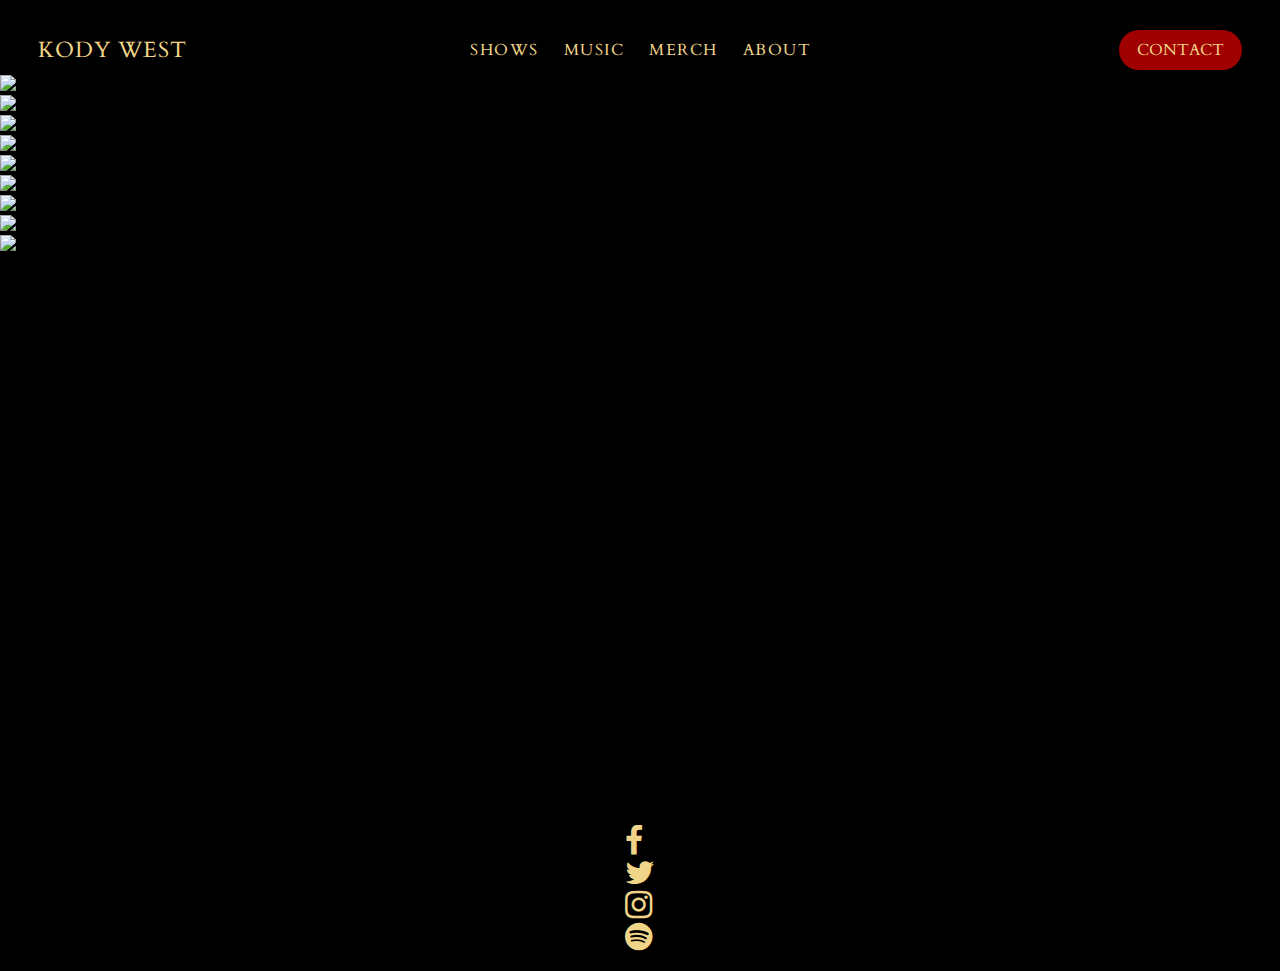
==== index.html @ f8f6154f "Add files via upload" ====
<!DOCTYPE html>
<html lang="en">
<head>

    <meta charset="UTF-8">
    <meta http-equiv="X-UA-Compatible" content="IE=edge">
    <meta name="viewport" content="width=device-width, initial-scale=1.0">
   
    <title>Kody West | Home</title>

    <link rel="stylesheet" href="styles1.css">
    
    <script src="https://kit.fontawesome.com/770c0e9fcb.js" crossorigin="anonymous"></script>
    
    <link rel="stylesheet" href="https://cdnjs.cloudflare.com/ajax/libs/font-awesome/4.7.0/css/font-awesome.min.css">
    


</head>



<body>
    
    <header>
        <a class="logo" href="index.html">KODY WEST</a>
        <nav>
            <ul class="nav_links">
                <li><a href="#shows">shows</a></li>
                <li><a href="music.html">music</a></li>
                <li><a href="https://store.kodywest.com/" target="_blank">merch</a></li>
                <li><a href="about.html">about</a></li>
            </ul>
        </nav>
        <a class="cta" href="contact.html"><button>contact</button></a>
    </header>

 

       <div class="page_container">
            <div class="album_art">
                            <div><a title="Shows" class="shows_page_circle_link"  href="file:///Users/chasefrancis/Desktop/Kobra/shows.html"></a></div>
                            <div class="shows_circle_link_animation"></div>
                            
                            <div><a title="Music" class="music_page_circle_link"  href="file:///Users/chasefrancis/Desktop/Kobra/music.html"></a></div>
                            <div class="music_circle_link_animation"></div>

                            <div><a title="Merch" class="merch_page_circle_link"  href="https://store.kodywest.com/"></a></div>
                            <div class="merch_circle_link_animation"></div>

                            <div><a title="About" class="about_page_circle_link"  href="file:///Users/chasefrancis/Desktop/Kobra/about.html"></a></div>
                            <div class="about_circle_link_animation"></div>  
                            
                            <div><a title="Falling" class="falling_spotify_link"  href="https://open.spotify.com/track/64oOw5XVhJBaDy8BIBnDbL?si=4f2e300102f04588" target="_blank"></a></div>
                            <div class="falling_spotify_link_animation"></div>  
            </div>
        </div>
                
            <div class="icons">
                <a href="https://www.facebook.com/kodywestmusic" target="_blank" class="fa fa-2x fa-facebook"></a>
                <a href="https://twitter.com/KodyWest" target="_blank" class="fa fa-2x fa-twitter"></a>
                <a href="https://www.instagram.com/kodywest/" target="_blank" class="fa fa-2x fa-instagram"></a>
                <a href="https://open.spotify.com/artist/0tiMRuAR7sxuiSmC6Mf4Ek" target="_blank" class="fa fa-2x fa-spotify"></a>
                <a href="https://music.apple.com/us/artist/kody-west/1076768793" target="_blank" class="fa fa-2x fa-itunes-note"></a>
            </div>

            <div id="shows" class="shows-section">

                <div class="gallery-container">
                    <div class="thumbnails"></div>
                    <div class="slides">
                      <div><img src="https://picsum.photos/id/1067/540/720"></div>
                      <div><img src="https://picsum.photos/id/122/540/720"></div>
                      <div><img src="https://picsum.photos/id/188/540/720"></div>
                      <div><img src="https://picsum.photos/id/249/540/720"></div>
                      <div><img src="https://picsum.photos/id/257/540/720"></div>
                      <div><img src="https://picsum.photos/id/259/540/720"></div>
                      <div><img src="https://picsum.photos/id/283/540/720"></div>
                      <div><img src="https://picsum.photos/id/288/540/720"></div>
                      <div><img src="https://picsum.photos/id/299/540/720"></div>
                    </div>
                  </div>

                
                    <script src="https://widget.bandsintown.com/main.min.js"></script>
                    <a class="bit-widget-initializer" 
                    data-artist-name="Kody West" 
                    data-display-local-dates="true" 
                    data-display-past-dates="false" 
                    data-auto-style="false" 
                    data-text-color="#cea953" 
                    data-link-color="rgba(160, 0, 0, 1);" 
                    data-background-color="rgba(0, 0, 0, 0);" 
                    data-display-limit="10" 
                    data-display-start-time="true" 
                    data-link-text-color="#C09C4B" 
                    data-display-lineup="false" 
                    data-display-play-my-city="true" 
                    data-separator-color="rgba(124,124,124,0.4)">
            </a>
            </div>



            <!-- <div><span class="bwl">Built with love by cfgroove</span></div> -->



        </div>

    

</body>
</html>
---- styles1.css ----
@import url('https://fonts.googleapis.com/css2?family=Cardo&display=swap');

* {
    background-color: black;
    margin: 0;
    padding: 0;
    text-transform: uppercase;
}

li, a, button {
    font-family: 'Cardo', serif;
    font-weight: 500;
    font-size: 16px;
    color: #F0D588;
    text-decoration: none;
}

header {
    display: flex;
    justify-content: space-between;
    align-items: center;
    padding: 5px 3%;
    letter-spacing: 1px;
    margin-top: 25px;
} 

.logo {
    font-size: 22px;
    /* margin-right: auto; */
}

.logo:hover {
    transition: all 0.6s ease 0s;
    letter-spacing: 2px;
}

.nav_links li {
    display: inline;
    padding: 8px 10px;
}

.nav_links li a {
    transition: all 0.6s ease 0s;
    letter-spacing: 1.5px;
}

.nav_links li a:hover {
    color: rgb(210, 60, 60);
    text-decoration: none;
}

button {
    margin-left: 25px;
    padding: 9px 18px;
    border: none;
    border-radius: 50px;
    background-color: rgba(160, 0, 0, 1);
    transition: all 0.6s ease 0s;
}

button:hover {
    background-color: rgba(160, 0, 0, 0.65);
}

.album_art {
    height: 750px;
    width: 750px;
    display: inline-block;
    background-image: url(https://www.dropbox.com/s/jyxdue9w10s7kyq/KodyWest-Falling-1500px.jpg?raw=1);
    background-size: 100%;
    background-repeat: no-repeat;
    border-radius: 30px;
    position: absolute;
    /*it can be fixed too*/
    left: 0;
    right: 0;
    top: 0;
    bottom: 0;
    margin: auto;
    /*this to solve "the content will not be cut when the window is smaller than the content": */
    max-width: 100%;
    max-height: 100%;
    overflow: none;
    z-index: 9980;
}

.icons {
    display: block;
    position: absolute;
    left: 50%;
    right: 50%;
    bottom: 30px;
    width: fit-content;
    height: 30px;

    transform: translate(-50%, -50%);
    
}

.icons a {
    padding: 0 10px;
    transition: all 0.6s ease 0s;

}

.icons a:hover {
    color: rgb(210, 60, 60);
    text-decoration: none;
}

.shows_page_circle_link {
    height: 38px;
    width: 38px;
    background: #C09C4B;
    border-radius: 50%;
    position: absolute;
    left: 97px;
    top: 107px;
    display: inline-block;
    animation: link_appears 0s 4s forwards;
    visibility: hidden;
    z-index: 9999;
}

@keyframes link_appears {
    to   { visibility: visible; }
  }

  .shows_circle_link_animation {
    border-radius: 50%;
    width: 75px;
    height: 75px;
    background-color: #C09C4B; 
    position: relative; 
    left: 78px; 
    top: 90px;
    opacity: 0;
    animation: pulseOut 5.5s infinite cubic-bezier(.50, .11, .44, .77);
    animation-delay: 4s;
    z-index: 9981;
}

@keyframes pulseOut {
    from {
        transform: scale(.5, .5);
        opacity: .8;
    }
    to {
        transform: scale(2.5, 2.5);
        opacity: 0;
    }
}

.music_page_circle_link {
    height: 17px;
    width: 17px;
    background: #C09C4B;
    border-radius: 50%;
    position: absolute;
    left: 173px;
    top: 186px;
    display: inline-block;
    animation: link_appears 0s 4s forwards;
    visibility: hidden;
    z-index: 9998;
}

.music_circle_link_animation {
    border-radius: 50%;
    width: 30px;
    height: 30px;
    background-color: #C09C4B; 
    position: relative; 
    left: 167px; 
    top: 106px;
    opacity: 0;
    animation: pulseOut 3.5s infinite cubic-bezier(.40, .11, .33, .88);
    animation-delay: 5s;
    z-index: 9982;
}

.merch_page_circle_link {
    height: 50px;
    width: 50px;
    background: #cea953;
    border-radius: 50%;
    position: absolute;
    left: 590px;
    top: 560px;
    display: inline-block;
    animation: link_appears 0s 4s forwards;
    visibility: hidden;
    z-index: 9997;
}

.merch_circle_link_animation {
    border-radius: 50%;
    width: 90px;
    height: 90px;
    background-color: #C09C4B; 
    position: relative; 
    left: 572px; 
    top: 437px;
    opacity: 0;
    animation: pulseOut 4.6s infinite cubic-bezier(.40, .11, .33, .88);
    animation-delay: 5s;
    z-index: 9983;
    overflow: hidden;
}

.about_page_circle_link {
    height: 25px;
    width: 25px;
    background-color: rgba(160, 0, 0, 1);
    transition: all 0.6s ease 0s;
    border-radius: 50%;
    position: absolute;
    left: 43px;
    top: 394px;
    display: inline-block;
    animation: link_appears 0s 2s forwards;
    visibility: hidden;
    z-index: 9996;
}

.about_circle_link_animation {
    border-radius: 50%;
    width: 33px;
    height: 33px;
    background-color: rgba(160, 0, 0, 0.65);
    position: relative; 
    left: 39px; 
    top: 196px;
    opacity: 0;
    animation: pulseOut 3.6s infinite cubic-bezier(.11, .11, .22, .55);
    animation-delay: 2s;
    z-index: 9984;
    overflow: hidden;
}

.bwl {
    color: #cea953;
    text-transform: lowercase;
    letter-spacing: 1px;
    position: absolute;
    bottom: 1%; 
    right: 1%;
    font-size: smaller;
}
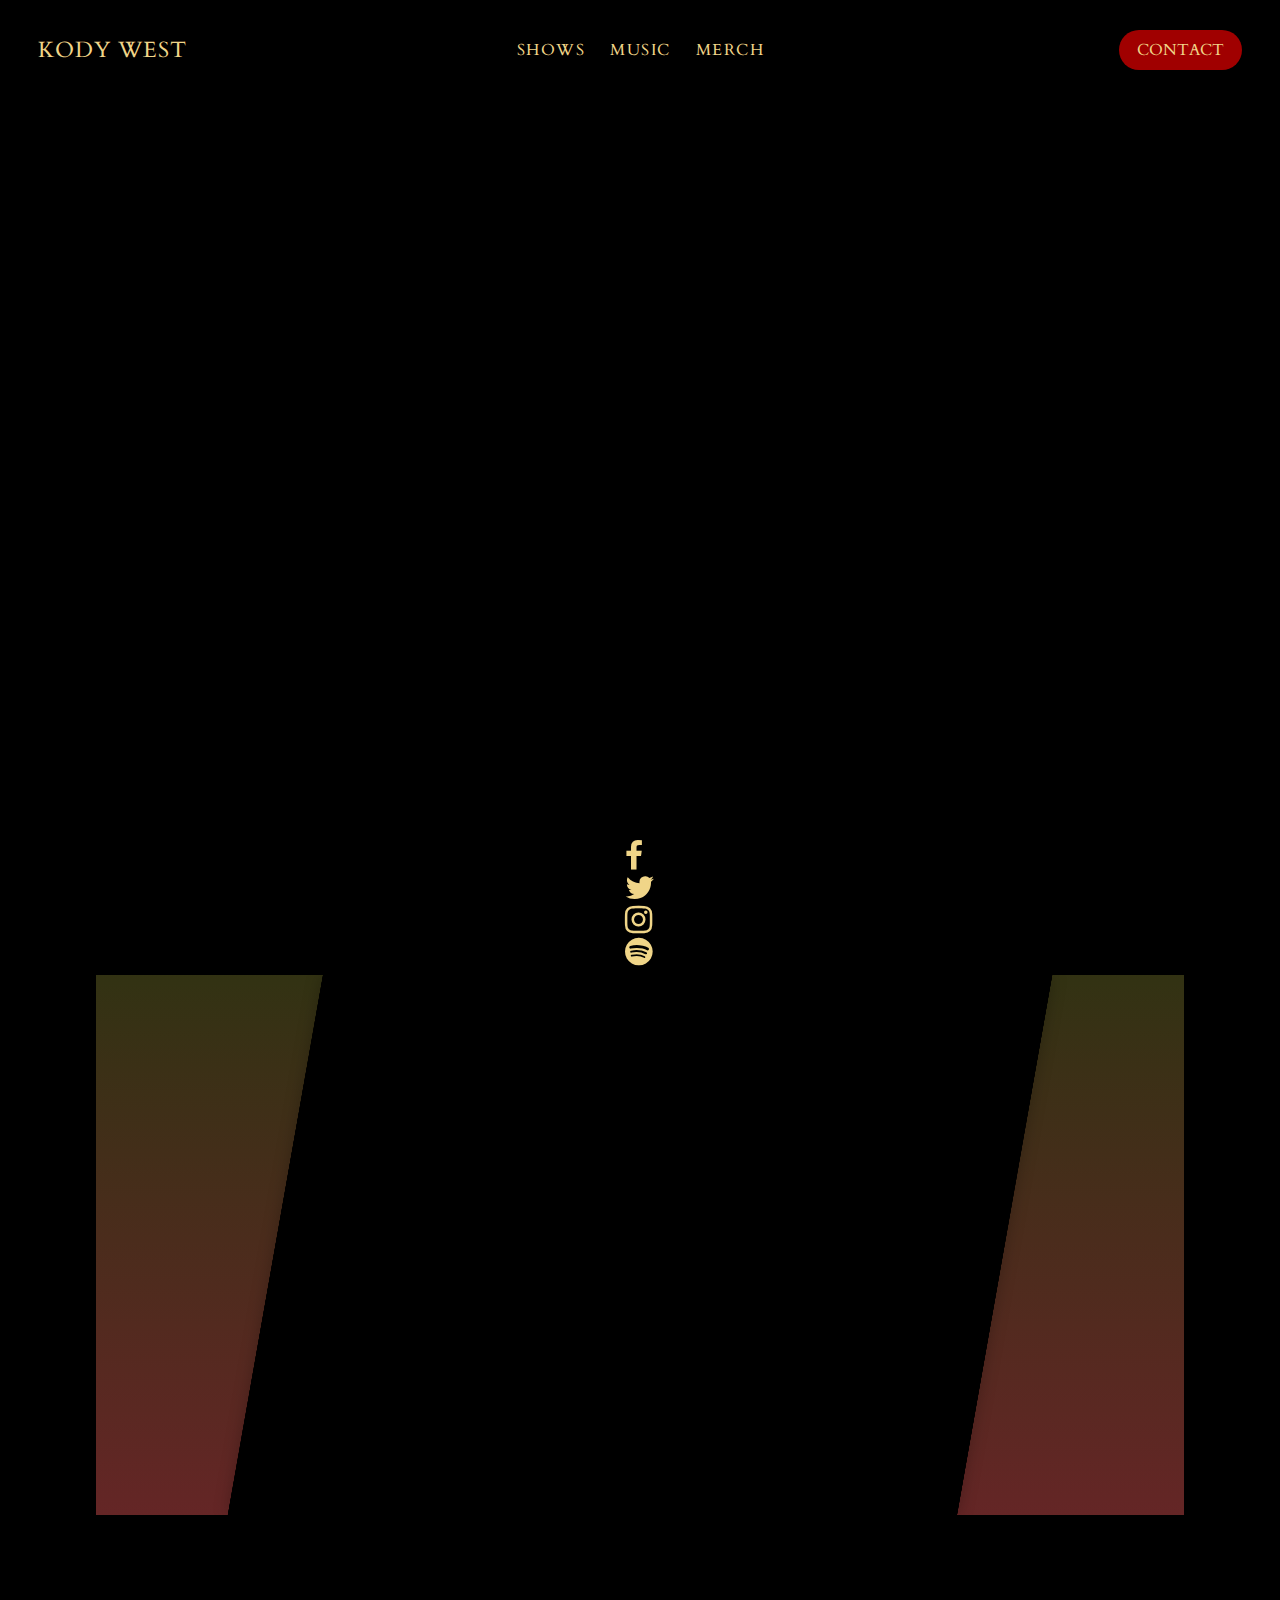
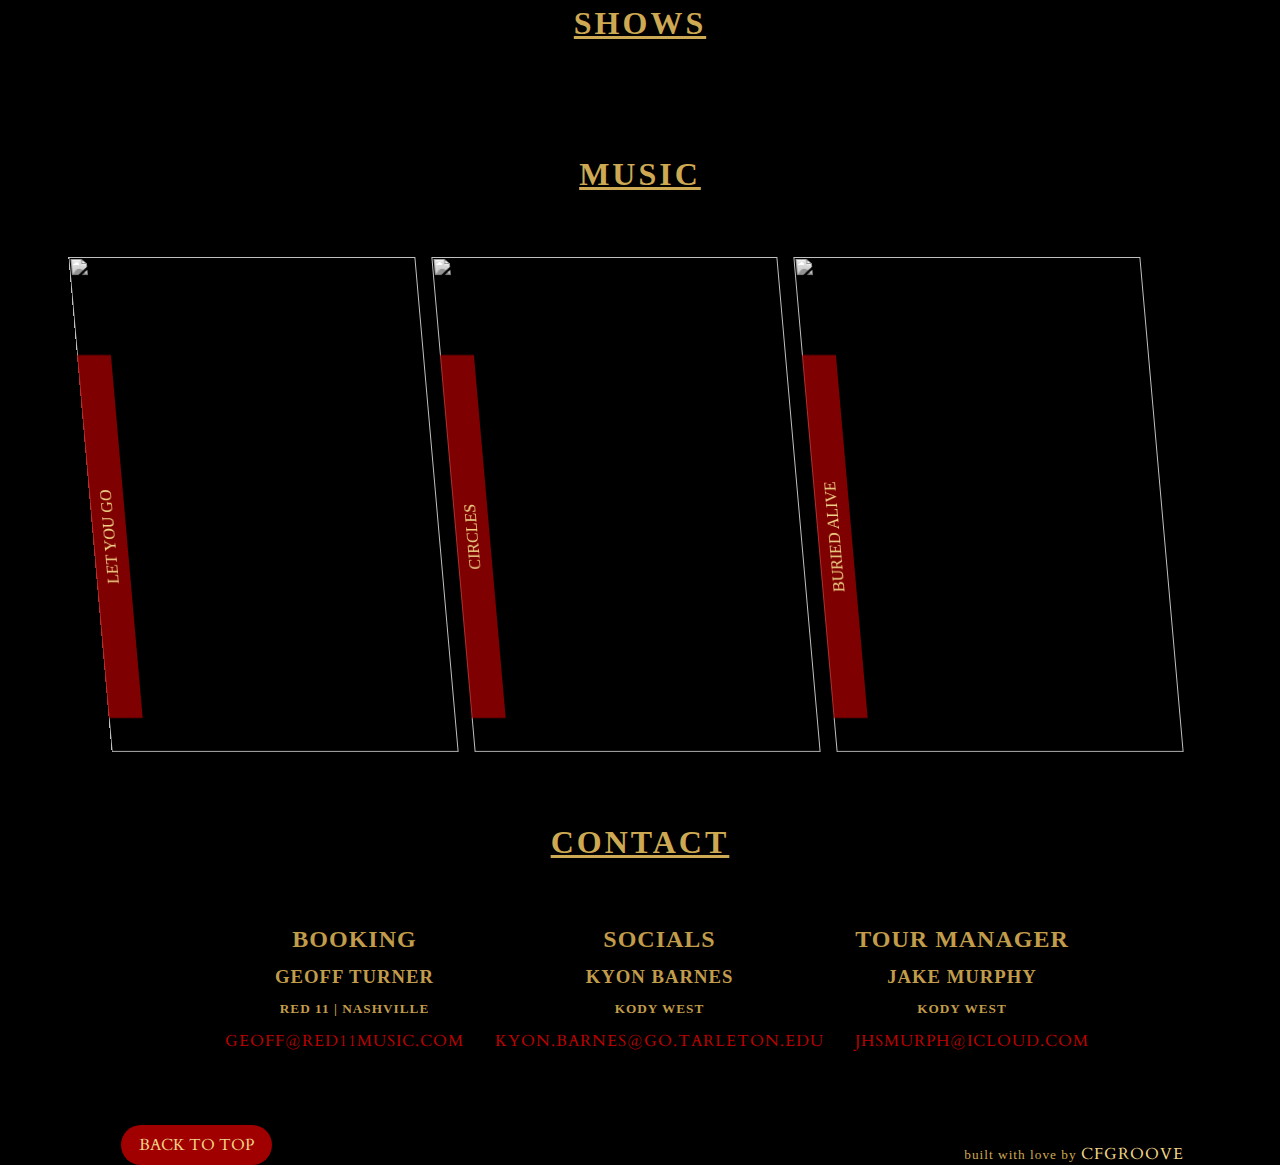
==== commit 77edebc7: "Add files via upload" ====
--- a/index.html
+++ b/index.html
@@ -5,12 +5,15 @@
     <meta charset="UTF-8">
     <meta http-equiv="X-UA-Compatible" content="IE=edge">
     <meta name="viewport" content="width=device-width, initial-scale=1.0">
+    
    
-    <title>Kody West | Home</title>
+    <title>Kody West</title>
 
     <link rel="stylesheet" href="styles1.css">
     
     <script src="https://kit.fontawesome.com/770c0e9fcb.js" crossorigin="anonymous"></script>
+
+    <script src="script.js"></script>
     
     <link rel="stylesheet" href="https://cdnjs.cloudflare.com/ajax/libs/font-awesome/4.7.0/css/font-awesome.min.css">
     
@@ -21,67 +24,75 @@
 
 
 <body>
-    
-    <header>
-        <a class="logo" href="index.html">KODY WEST</a>
-        <nav>
-            <ul class="nav_links">
-                <li><a href="#shows">shows</a></li>
-                <li><a href="music.html">music</a></li>
-                <li><a href="https://store.kodywest.com/" target="_blank">merch</a></li>
-                <li><a href="about.html">about</a></li>
-            </ul>
-        </nav>
-        <a class="cta" href="contact.html"><button>contact</button></a>
-    </header>
+    <div id="top" class="total_page_container">
+        <header>
+            <a class="logo" href="index.html">KODY WEST</a>
+            <nav>
+                <ul class="nav_links">
+                    <li><a href="#gallery">shows</a></li>
+                    <li><a href="#music">music</a></li>
+                    <li><a href="https://store.kodywest.com/" target="_blank">merch</a></li>
+                    <!-- <li><a href="#about">about</a></li> -->
+                </ul>
+            </nav>
+            <a class="cta" href="#contact"><button>contact</button></a>
+        </header>
 
- 
+        <div class="icons">
+            <a href="https://www.facebook.com/kodywestmusic" target="_blank" class="fa fa-2x fa-facebook"></a>
+            <a href="https://twitter.com/KodyWest" target="_blank" class="fa fa-2x fa-twitter"></a>
+            <a href="https://www.instagram.com/kodywest/" target="_blank" class="fa fa-2x fa-instagram"></a>
+            <a href="https://open.spotify.com/artist/0tiMRuAR7sxuiSmC6Mf4Ek" target="_blank" class="fa fa-2x fa-spotify"></a>
+            <a href="https://music.apple.com/us/artist/kody-west/1076768793" target="_blank" class="fa fa-2x fa-itunes-note"></a>
+            <a href="https://www.youtube.com/watch?v=ZqI59FdtGmA" target="_blank" class="fa fa-2x fa-youtube"></a>
+        </div>
 
-       <div class="page_container">
-            <div class="album_art">
-                            <div><a title="Shows" class="shows_page_circle_link"  href="file:///Users/chasefrancis/Desktop/Kobra/shows.html"></a></div>
+        <div class="page_container">
+                <div class="album_art">
+                            <div><a title="Shows" class="shows_page_circle_link"  href="#gallery"></a></div>
                             <div class="shows_circle_link_animation"></div>
                             
-                            <div><a title="Music" class="music_page_circle_link"  href="file:///Users/chasefrancis/Desktop/Kobra/music.html"></a></div>
+                            <div><a title="Music" class="music_page_circle_link"  href="#music"></a></div>
                             <div class="music_circle_link_animation"></div>
 
-                            <div><a title="Merch" class="merch_page_circle_link"  href="https://store.kodywest.com/"></a></div>
+                            <div><a title="Merch" class="merch_page_circle_link"  href="https://store.kodywest.com/" target="_blank"></a></div>
                             <div class="merch_circle_link_animation"></div>
 
-                            <div><a title="About" class="about_page_circle_link"  href="file:///Users/chasefrancis/Desktop/Kobra/about.html"></a></div>
-                            <div class="about_circle_link_animation"></div>  
+                            <!-- <div><a title="About" class="about_page_circle_link"  href="#about"></a></div>
+                            <div class="about_circle_link_animation"></div>   -->
                             
                             <div><a title="Falling" class="falling_spotify_link"  href="https://open.spotify.com/track/64oOw5XVhJBaDy8BIBnDbL?si=4f2e300102f04588" target="_blank"></a></div>
                             <div class="falling_spotify_link_animation"></div>  
-            </div>
-        </div>
-                
-            <div class="icons">
-                <a href="https://www.facebook.com/kodywestmusic" target="_blank" class="fa fa-2x fa-facebook"></a>
-                <a href="https://twitter.com/KodyWest" target="_blank" class="fa fa-2x fa-twitter"></a>
-                <a href="https://www.instagram.com/kodywest/" target="_blank" class="fa fa-2x fa-instagram"></a>
-                <a href="https://open.spotify.com/artist/0tiMRuAR7sxuiSmC6Mf4Ek" target="_blank" class="fa fa-2x fa-spotify"></a>
-                <a href="https://music.apple.com/us/artist/kody-west/1076768793" target="_blank" class="fa fa-2x fa-itunes-note"></a>
-            </div>
+                </div>
+            
+                <div id="gallery" class="wrapper">
+                    <div class="slideshows">
+                      <div class="slideshow slideshow--hero">
+                        <div class="slides">
+                          <div class="slide slide1"></div>
+                          <div class="slide slide2"></div>
+                          <div class="slide slide3"></div>
+                        </div>
+                      </div>
+                      <div class="slideshow slideshow--contrast slideshow--contrast--before">
+                        <div class="slides">
+                          <div class="slide slide1"></div>
+                          <div class="slide slide2"></div>
+                          <div class="slide slide3"></div>
+                        </div>
+                      </div>
+                      <div class="slideshow slideshow--contrast slideshow--contrast--after">
+                        <div class="slides">
+                          <div class="slide slide1"></div>
+                          <div class="slide slide2"></div>
+                          <div class="slide slide3"></div>
+                        </div>
+                      </div>
+                    </div>
+                      </div>
 
-            <div id="shows" class="shows-section">
-
-                <div class="gallery-container">
-                    <div class="thumbnails"></div>
-                    <div class="slides">
-                      <div><img src="https://picsum.photos/id/1067/540/720"></div>
-                      <div><img src="https://picsum.photos/id/122/540/720"></div>
-                      <div><img src="https://picsum.photos/id/188/540/720"></div>
-                      <div><img src="https://picsum.photos/id/249/540/720"></div>
-                      <div><img src="https://picsum.photos/id/257/540/720"></div>
-                      <div><img src="https://picsum.photos/id/259/540/720"></div>
-                      <div><img src="https://picsum.photos/id/283/540/720"></div>
-                      <div><img src="https://picsum.photos/id/288/540/720"></div>
-                      <div><img src="https://picsum.photos/id/299/540/720"></div>
-                    </div>
-                  </div>
-
-                
+                <div id="shows" class="bitwidget">
+                    <h1>Shows</h1>
                     <script src="https://widget.bandsintown.com/main.min.js"></script>
                     <a class="bit-widget-initializer" 
                     data-artist-name="Kody West" 
@@ -91,24 +102,85 @@
                     data-text-color="#cea953" 
                     data-link-color="rgba(160, 0, 0, 1);" 
                     data-background-color="rgba(0, 0, 0, 0);" 
-                    data-display-limit="10" 
+                    data-display-limit="6" 
                     data-display-start-time="true" 
                     data-link-text-color="#C09C4B" 
                     data-display-lineup="false" 
                     data-display-play-my-city="true" 
                     data-separator-color="rgba(124,124,124,0.4)">
-            </a>
-            </div>
+                    </a>
+                </div>
+
+
+                <h1 id="music" class="music">Music</h1>
+        
+                <div class="music-container">
+                    
+                        <div class="card">
+                        <a href="https://open.spotify.com/track/6mpFzmKpHEuJzp6nmtsufr?si=bdfc04d71f6b44f2" target="_blank">
+                            <img src="https://www.dropbox.com/s/d2tpfmcqwnzbggq/KW-LetYouGo-1500px.jpg?raw=1"></a>
+                        <div class="card__head">Let You Go</div>
+                        </div>
+                        <div class="card">
+                        <a href="https://open.spotify.com/track/6Bkgj62658slyxeIMDpVFq?si=fa93d9fd8f3d4a51" target="_blank">
+                            <img src="https://www.dropbox.com/s/sgh6cu21lsq5bap/KW-Circles-1500px.jpg?raw=1"></a>
+                        <div class="card__head">Circles</div>
+                        </div>
+                        <div class="card">
+                        <a href="https://open.spotify.com/track/6tRMSjpbEdCxvZMSuCz6nW?si=af50fb2956ec4cf4" target="_blank">
+                            <img src="https://www.dropbox.com/s/j89l1kpkkgzvmoo/KW-BuriedAlive-1500px.jpg?raw=1"></a>
+                        <div class="card__head">Buried Alive</div>
+                        </div>
+                        </div>
+                    </div>
+                 
+                  <div id="contact" class="contact-container">
+                      <h1>Contact</h1>
+                        <!-- <hr class="red">
+                        <hr class="gold"> -->
+                            <table class="contact-table">
+                                <tr class="role">
+                                    <td><h2>BOOKING</h2></td>
+                                    <td><h2>SOCIALS</h2></td>
+                                    <td><h2>TOUR MANAGER</h2></td>
+                                </tr>
+                                <tr class="name">
+                                    <td><h3>Geoff Turner</h3></td>
+                                    <td><h3>Kyon Barnes</h3></td>
+                                    <td><h3>Jake Murphy</h3></td>
+                                </tr>
+                                <tr class="company">
+                                    <td><h5>Red 11 | Nashville</h5></td>
+                                    <td><h5>Kody West</h5></td>
+                                    <td><h5>Kody West</h5></td>
+                                </tr>
+                                <tr  class="email">
+                                    <td><a href="mailto: geoff@red11music.com">geoff@red11music.com&nbsp;&nbsp;&nbsp;&nbsp;</a></td>
+                                    <td><a href="mailto: Kyon.Barnes@go.Tarleton.edu#">&nbsp;&nbsp;Kyon.Barnes@go.Tarleton.edu&nbsp;&nbsp;</a></td>
+                                    <td><a href="mailto: jhsmurph@icloud.com">&nbsp;&nbsp;&nbsp;&nbsp;jhsmurph@icloud.com</a></td>
+                                </tr>
+                            </table>
+
+                        <div class="footer">
+                            <a class="cta" href="#top"><button>back to top</button></a>
+                            <span class="bwl">Built with love by <a href="www.spacechase03com">cfgroove</a></span>
+                        </div>
+                  </div>
+
+            
+                  
+
+
+            
 
 
 
-            <!-- <div><span class="bwl">Built with love by cfgroove</span></div> -->
+        
 
-
-
-        </div>
-
+    
+    </div>
     
 
 </body>
+
 </html>--- a/styles1.css
+++ b/styles1.css
@@ -5,8 +5,9 @@
     margin: 0;
     padding: 0;
     text-transform: uppercase;
-}
-
+    scroll-behavior: smooth;
+    font-family: Cardo, ;
+}
 li, a, button {
     font-family: 'Cardo', serif;
     font-weight: 500;
@@ -14,7 +15,6 @@
     color: #F0D588;
     text-decoration: none;
 }
-
 header {
     display: flex;
     justify-content: space-between;
@@ -23,32 +23,26 @@
     letter-spacing: 1px;
     margin-top: 25px;
 } 
-
 .logo {
     font-size: 22px;
     /* margin-right: auto; */
 }
-
 .logo:hover {
     transition: all 0.6s ease 0s;
     letter-spacing: 2px;
 }
-
 .nav_links li {
     display: inline;
     padding: 8px 10px;
 }
-
 .nav_links li a {
     transition: all 0.6s ease 0s;
     letter-spacing: 1.5px;
 }
-
 .nav_links li a:hover {
     color: rgb(210, 60, 60);
     text-decoration: none;
 }
-
 button {
     margin-left: 25px;
     padding: 9px 18px;
@@ -57,11 +51,9 @@
     background-color: rgba(160, 0, 0, 1);
     transition: all 0.6s ease 0s;
 }
-
 button:hover {
     background-color: rgba(160, 0, 0, 0.65);
 }
-
 .album_art {
     height: 750px;
     width: 750px;
@@ -83,31 +75,31 @@
     overflow: none;
     z-index: 9980;
 }
-
 .icons {
-    display: block;
-    position: absolute;
+    display: inline-block;
+    position: fixed;
+    background-color: none !important;
+    background: none !important; 
     left: 50%;
     right: 50%;
-    bottom: 30px;
+    bottom: 15px;
     width: fit-content;
     height: 30px;
-
     transform: translate(-50%, -50%);
+    z-index: 9998;
     
 }
-
 .icons a {
     padding: 0 10px;
     transition: all 0.6s ease 0s;
-
-}
-
+    background: none;
+    background-color: none;
+
+}
 .icons a:hover {
     color: rgb(210, 60, 60);
     text-decoration: none;
 }
-
 .shows_page_circle_link {
     height: 38px;
     width: 38px;
@@ -121,12 +113,10 @@
     visibility: hidden;
     z-index: 9999;
 }
-
 @keyframes link_appears {
     to   { visibility: visible; }
-  }
-
-  .shows_circle_link_animation {
+}
+.shows_circle_link_animation {
     border-radius: 50%;
     width: 75px;
     height: 75px;
@@ -139,7 +129,6 @@
     animation-delay: 4s;
     z-index: 9981;
 }
-
 @keyframes pulseOut {
     from {
         transform: scale(.5, .5);
@@ -150,7 +139,6 @@
         opacity: 0;
     }
 }
-
 .music_page_circle_link {
     height: 17px;
     width: 17px;
@@ -164,7 +152,6 @@
     visibility: hidden;
     z-index: 9998;
 }
-
 .music_circle_link_animation {
     border-radius: 50%;
     width: 30px;
@@ -178,7 +165,6 @@
     animation-delay: 5s;
     z-index: 9982;
 }
-
 .merch_page_circle_link {
     height: 50px;
     width: 50px;
@@ -192,7 +178,6 @@
     visibility: hidden;
     z-index: 9997;
 }
-
 .merch_circle_link_animation {
     border-radius: 50%;
     width: 90px;
@@ -207,7 +192,6 @@
     z-index: 9983;
     overflow: hidden;
 }
-
 .about_page_circle_link {
     height: 25px;
     width: 25px;
@@ -222,7 +206,6 @@
     visibility: hidden;
     z-index: 9996;
 }
-
 .about_circle_link_animation {
     border-radius: 50%;
     width: 33px;
@@ -237,14 +220,471 @@
     z-index: 9984;
     overflow: hidden;
 }
-
+.falling_spotify_link {
+    height: 35px;
+    width: 35px;
+    background-color: rgba(160, 0, 0, 1);
+    transition: all 0.6s ease 0s;
+    border-radius: 50%;
+    position: absolute;
+    left: 673px;
+    top: 313px;
+    display: inline-block;
+    animation: link_appears 0s 2s forwards;
+    visibility: hidden;
+    z-index: 9995;
+}
+.falling_spotify_link_animation {
+    border-radius: 50%;
+    width: 44px;
+    height: 44px;
+    background-color: rgba(160, 0, 0, 0.65);
+    position: relative; 
+    left: 668px; 
+    top: 115px;
+    opacity: 0;
+    animation: pulseOut 1.6s infinite cubic-bezier(.11, .11, .22, .55);
+    animation-delay: 3s;
+    z-index: 9985;
+    overflow: hidden;
+}
+
+/* Gallery section */
+.wrapper {
+    height: 60vh;
+    width: 85vw;
+    overflow: hidden;
+    position: relative;
+    /*it can be fixed too*/
+    left: 0;
+    right: 0;
+    top: 100vh;
+    bottom: 0;
+    margin: auto;
+    /*this to solve "the content will not be cut when the window is smaller than the content": */
+    max-width: 100%;
+    max-height: 100%;
+    overflow: none;
+    z-index: 9999;
+    
+}
+.slideshow {
+    position: absolute;
+    top: 0;
+    left: 50%;
+    width: 100%;
+    height: 100%;
+    transform: translateX(-50%);
+}
+.slideshow--hero {
+    z-index: 3;
+    left: 0;
+    top: 50%;
+    height: 85%;
+    transform: translateY(-50%) skewY(-10deg);
+    transform-origin: center;
+    overflow: hidden;
+    box-shadow: 0 0 1rem rgba(0, 0, 0, 0.25);
+}
+.slideshow--hero .slides {
+    position: absolute;
+    left: 0;
+    top: -10%;
+    width: 100vw;
+    height: 100vh;
+    animation: 11s slideshow-hero-mobile -3s infinite;
+}
+.slideshow--hero .slide1 {
+    background-image: url(https://www.dropbox.com/s/1gpwvd2ix8r055d/me5_magic.jpg?raw=1);
+    animation: 20s slides-set-1 -0.1s infinite;
+}
+.slideshow--hero .slide2 {
+    background-image: url(https://www.dropbox.com/s/r5jrorw0oprtpsa/Photo%20Oct%2027%2C%2017%2006%2040.jpg?raw=1);
+    animation: 20s slides-set-2 -0.1s infinite;
+}
+.slideshow--hero .slide3 {
+    background-image: url(https://www.dropbox.com/s/lg06uvoamf2et48/DSC01212.jpg?raw=1);
+    width: 925px;
+    animation: 20s slides-set-3 -0.1s infinite;
+}
+@media (min-width: 600px) {
+    .slideshow--hero {
+        left: 50%;
+        top: 0;
+        width: 67%;
+        height: 100%;
+        transform: translateX(-50%) skewX(-10deg);
+   }
+    .slideshow--hero .slides {
+        top: 0;
+        left: -25%;
+        height: 100%;
+        animation: 11s slideshow-hero -3s infinite;
+   }
+}
+.slideshow--contrast {
+    z-index: 1;
+    width: 100%;
+    height: 50%;
+    transform: none;
+}
+.slideshow--contrast--before {
+    left: 0;
+}
+.slideshow--contrast--before .slides {
+    width: 100vw;
+}
+.slideshow--contrast--after {
+    z-index: 2;
+    left: auto;
+    right: 0;
+}
+.slideshow--contrast--after .slides {
+    width: 100vw;
+    left: auto;
+    right: 0;
+}
+.slideshow--contrast .slides {
+    animation: 14s slideshow-contrast -5s infinite;
+}
+.slideshow--contrast .slide1 {
+    background-image: linear-gradient(to bottom, rgba(200, 200, 75, 0.25) 0, rgba(200, 75, 75, 0.5) 100%), url(https://www.dropbox.com/s/1gpwvd2ix8r055d/me5_magic.jpg?raw=1);
+    animation: 20s slides-set-1 -0.2s infinite;
+}
+.slideshow--contrast .slide2 {
+    background-image: linear-gradient(to bottom, rgba(200, 200, 75, 0.25) 0, rgba(200, 75, 75, 0.5) 100%), url(https://www.dropbox.com/s/r5jrorw0oprtpsa/Photo%20Oct%2027%2C%2017%2006%2040.jpg?raw=1);
+    animation: 20s slides-set-2 -0.2s infinite;
+}
+.slideshow--contrast .slide3 {
+    background-image: linear-gradient(to bottom, rgba(200, 200, 75, 0.25) 0, rgba(200, 75, 75, 0.5) 100%), url(https://www.dropbox.com/s/lg06uvoamf2et48/DSC01212.jpg?raw=1);
+    animation: 20s slides-set-3 -0.2s infinite;
+}
+.slideshow--contrast--after {
+    top: auto;
+    bottom: 0;
+}
+.slideshow--contrast--after .slides {
+    animation: 13s slideshow-contrast -13s infinite;
+}
+.slideshow--contrast--after .slide {
+    background-position: right;
+}
+.slideshow--contrast--after .slide1 {
+    animation: 20s slides-set-1 infinite;
+}
+.slideshow--contrast--after .slide2 {
+    animation: 20s slides-set-2 infinite;
+}
+.slideshow--contrast--after .slide3 {
+    animation: 20s slides-set-3 infinite;
+}
+@media (min-width: 600px) {
+    .slideshow--contrast {
+        width: 50%;
+        height: 100%;
+   }
+    .slideshow--contrast--after {
+        top: 0;
+        bottom: auto;
+   }
+    .slideshow--contrast--after .slides {
+        width: 50vw;
+   }
+}
+.slides, .slide {
+    position: absolute;
+    top: 0;
+    left: 0;
+    width: 100%;
+    height: 100%;
+    background-position: center;
+    background-size: cover;
+    background-repeat: no-repeat;
+}
+@keyframes slideshow-hero-mobile {
+    0% {
+        transform: scale(1) skewY(10deg);
+   }
+    50% {
+        transform: scale(1.05) skewY(10deg);
+   }
+    100% {
+        transform: scale(1) skewY(10deg);
+   }
+}
+@keyframes slideshow-hero {
+    0% {
+        transform: scale(1) skewX(10deg);
+   }
+    50% {
+        transform: scale(1.05) skewX(10deg);
+   }
+    100% {
+        transform: scale(1) skewX(10deg);
+   }
+}
+@keyframes slideshow-contrast {
+    0% {
+        transform: scale(1.05);
+   }
+    50% {
+        transform: scale(1);
+   }
+    100% {
+        transform: scale(1.05);
+   }
+}
+@keyframes slides-set-1 {
+    0% {
+        opacity: 1;
+        transform: scale(1);
+   }
+    31% {
+        opacity: 1;
+        transform: scale(1);
+   }
+    34% {
+        opacity: 0;
+        transform: scale(1.05);
+   }
+    97% {
+        opacity: 0;
+        transform: scale(1.05);
+   }
+    100% {
+        opacity: 1;
+        transform: scale(1);
+   }
+}
+@keyframes slides-set-2 {
+    0% {
+        opacity: 0;
+        transform: scale(1.05);
+   }
+    31% {
+        opacity: 0;
+        transform: scale(1.05);
+   }
+    34% {
+        opacity: 1;
+        transform: scale(1);
+   }
+    64% {
+        opacity: 1;
+        transform: scale(1);
+   }
+    67% {
+        opacity: 0;
+        transform: scale(1.05);
+   }
+    100% {
+        opacity: 0;
+        transform: scale(1.05);
+   }
+}
+@keyframes slides-set-3 {
+    0% {
+        opacity: 0;
+        transform: scale(1.05);
+   }
+    64% {
+        opacity: 0;
+        transform: scale(1.05);
+   }
+    67% {
+        opacity: 1;
+        transform: scale(1);
+   }
+    97% {
+        opacity: 1;
+        transform: scale(1);
+   }
+    100% {
+        opacity: 0;
+        transform: scale(1.05);
+   }
+}
+h1 {
+    z-index: 9999;
+    color: #cea953;
+    text-align: center;
+    margin-top: -2vh;
+    display: block;
+    padding-bottom: 4vw;
+    text-decoration: underline;
+    letter-spacing: 3px;
+}
+
+/* Bands in Town section */
+.bitwidget {
+    position: relative;
+    display: inline;
+    top: 110vh;
+    width: 60vw;
+    margin-left: 10vw;
+    margin-top: 5vw;
+    z-index: 9999;
+}
+.bit-play-my-city-button {
+    border-radius: 50px;
+    background-color: rgba(160, 0, 0, 1);
+    transition: all 0.6s ease 0s;
+    width: 300px;
+    position: absolute;
+    /*it can be fixed too*/
+    left: 29.5%;
+}
+.bit-play-my-city-button:hover {
+    background-color: rgba(160, 0, 0, 0.65);
+}
+.bit-offers.bit-button {
+    border-radius: 50px;
+    background-color: rgba(160, 0, 0, 1) !important;
+    transition: all 0.6s ease 0s;
+}
+.bit-offers.bit-button:hover {
+    background-color: rgba(160, 0, 0, 0.65);
+}
+.bit-rsvp.bit-button {
+    border-radius: 50px;
+    background-color: black;
+}
+.bit-offers-text {
+    background-color: rgba(160, 0, 0, 1) !important;    
+}
+.bit-logo {
+    color: rgba(160, 0, 0, 0.65);
+}
+
+/* Music */
+.music {
+    height: 50px;
+    position: relative;
+    top: 119vh;
+    z-index: 9999;
+}
+.music-container {
+    display: flex;
+    width: 85vw;
+    margin-left: 10vh;
+    overflow: hidden;
+    transform: skew(5deg);
+    position:  relative;
+    /* left: 5vw; */
+    top: 119vh;
+    z-index: 9999;
+}
+.music-container .card {
+    flex: 1;
+    transition: all 1s ease-in-out;
+    height: 55vmin;
+    position: relative;
+}
+.music-container .card .card__head {
+    color: #F0D588;
+    background: rgba(170, 0, 0, 0.75);
+    padding: 0.5em;
+    transform: rotate(-90deg);
+    transform-origin: 0% 0%;
+    transition: all 0.5s ease-in-out;
+    min-width: 100%;
+    text-align: center;
+    position: absolute;
+    bottom: 0;
+    left: 0;
+    font-size: 1em;
+    white-space: nowrap;
+}
+.music-container .card:hover {
+    flex-grow: 2;
+}
+.music-container .card:hover img {
+    filter: grayscale(0);
+}
+.music-container .card:hover .card__head {
+    text-align: center;
+    top: calc(100% - 2em);
+    color: #cea953;
+    background: rgba(0, 0, 0, 0.5);
+    font-size: 2em;
+    transform: rotate(0deg) skew(-5deg);
+}
+.music-container .card img {
+    width: 100%;
+    height: 100%;
+    object-fit: cover;
+    transition: all 1s ease-in-out;
+    filter: grayscale(100%);
+}
+.music-container .card:not(:nth-child(5)) {
+    margin-right: 1em;
+}
+
+
+/* Contact section */
+.contact-container {
+    position: relative;
+    top: 129vh;
+    z-index: 9999;
+    height: 300px;
+    width: 85%;
+    left: 0;
+    right: 0;
+    bottom: 0;
+    margin: auto;
+    /*this to solve "the content will not be cut when the window is smaller than the content": */
+    max-width: 100%;
+    max-height: 100%;
+    overflow: none;
+}
+.red {
+    border: none;
+    background-color: rgba(160, 0, 0, 1);
+    height: 6px;
+    position: relative;
+}
+.gold {
+    border: none;
+    background-color: #C09C4B;
+    height: 6px;
+    position: relative;
+}
+.contact-table {
+    border-collapse: separate;
+    border-spacing: 1px 13px;
+    padding: 0 10vw;
+    display: flex;
+    justify-content: space-around;
+    text-align: center;
+    color: #C09C4B;
+    letter-spacing: 1px;
+}   
+.contact-table a {
+    color:rgba(190, 0, 0, 1)
+}
+
+  
+  
+
+
+.footer {
+    z-index: 9998;
+    position: relative;
+    height: 100px;
+}
 .bwl {
     color: #cea953;
     text-transform: lowercase;
     letter-spacing: 1px;
     position: absolute;
-    bottom: 1%; 
-    right: 1%;
+    right:0;
+    bottom: 0;
     font-size: smaller;
-}
-
+    z-index: 9998;
+}
+.footer button {
+    position: absolute;
+    bottom: 0;
+    left: 0;
+}
+
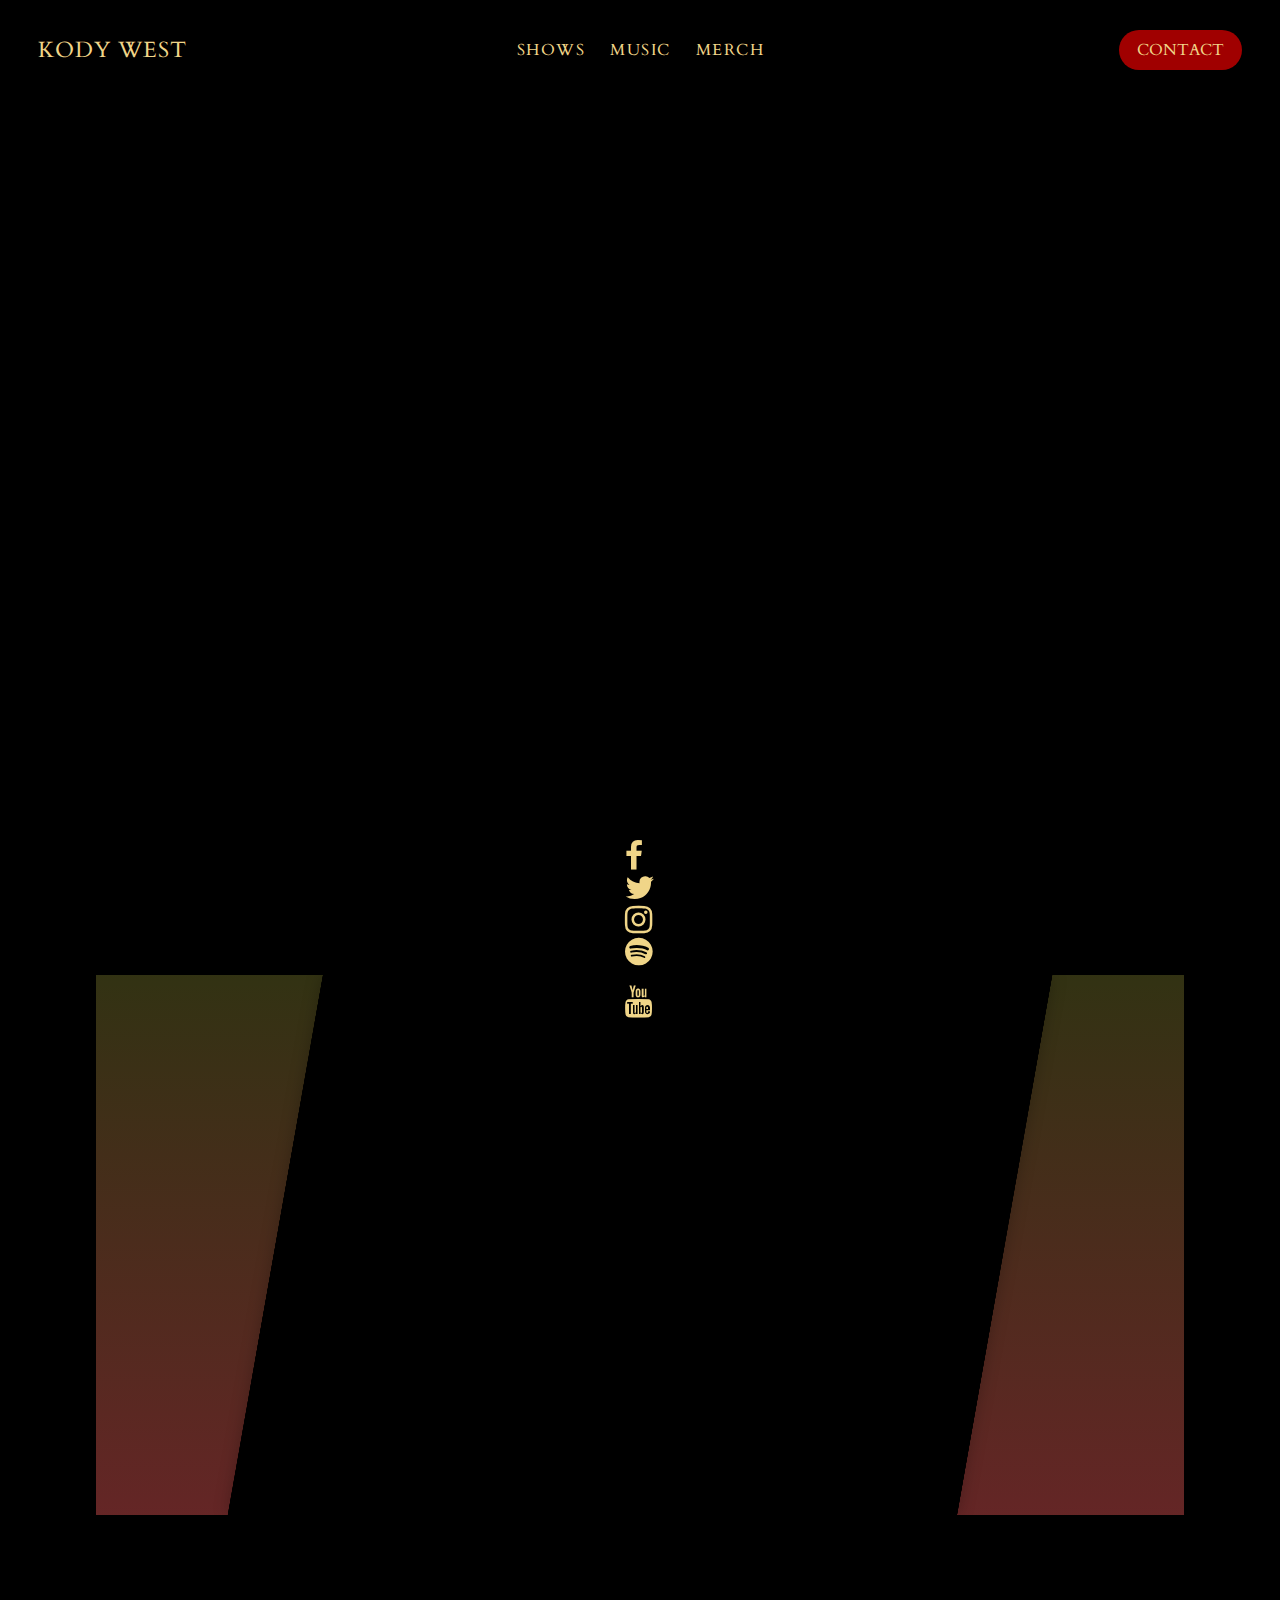
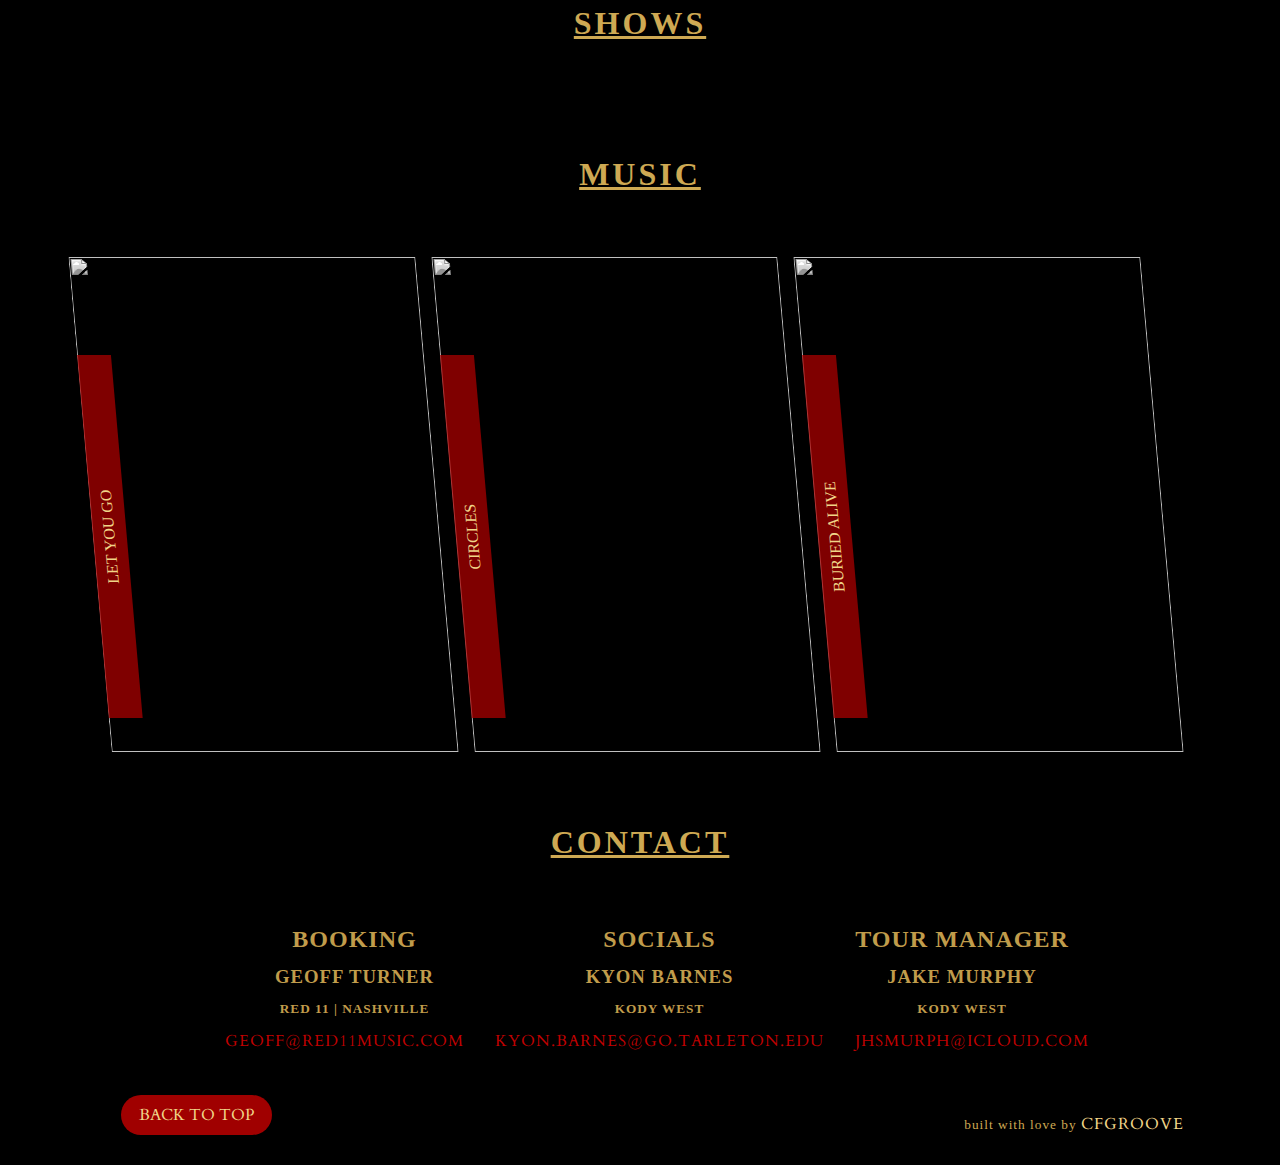
==== commit 8fd2f22c: "Add files via upload" ====
--- a/index.html
+++ b/index.html
@@ -163,7 +163,7 @@
 
                         <div class="footer">
                             <a class="cta" href="#top"><button>back to top</button></a>
-                            <span class="bwl">Built with love by <a href="www.spacechase03com">cfgroove</a></span>
+                            <span class="bwl">Built with love by <a href="www.spacechase03com" target="_blank">cfgroove</a></span>
                         </div>
                   </div>
 
--- a/styles1.css
+++ b/styles1.css
@@ -86,7 +86,7 @@
     width: fit-content;
     height: 30px;
     transform: translate(-50%, -50%);
-    z-index: 9998;
+    z-index: 9999;
     
 }
 .icons a {
@@ -265,7 +265,7 @@
     max-width: 100%;
     max-height: 100%;
     overflow: none;
-    z-index: 9999;
+    z-index: 9998;
     
 }
 .slideshow {
@@ -523,7 +523,7 @@
     width: 60vw;
     margin-left: 10vw;
     margin-top: 5vw;
-    z-index: 9999;
+    z-index: 9998;
 }
 .bit-play-my-city-button {
     border-radius: 50px;
@@ -561,7 +561,7 @@
     height: 50px;
     position: relative;
     top: 119vh;
-    z-index: 9999;
+    z-index: 9998;
 }
 .music-container {
     display: flex;
@@ -572,7 +572,7 @@
     position:  relative;
     /* left: 5vw; */
     top: 119vh;
-    z-index: 9999;
+    z-index: 9998;
 }
 .music-container .card {
     flex: 1;
@@ -620,12 +620,10 @@
     margin-right: 1em;
 }
 
-
 /* Contact section */
 .contact-container {
     position: relative;
     top: 129vh;
-    z-index: 9999;
     height: 300px;
     width: 85%;
     left: 0;
@@ -636,6 +634,7 @@
     max-width: 100%;
     max-height: 100%;
     overflow: none;
+    z-index: 9998;
 }
 .red {
     border: none;
@@ -663,10 +662,7 @@
     color:rgba(190, 0, 0, 1)
 }
 
-  
-  
-
-
+/* Footer* */
 .footer {
     z-index: 9998;
     position: relative;
@@ -678,13 +674,12 @@
     letter-spacing: 1px;
     position: absolute;
     right:0;
-    bottom: 0;
+    bottom: 30px;
     font-size: smaller;
-    z-index: 9998;
 }
 .footer button {
     position: absolute;
-    bottom: 0;
-    left: 0;
-}
-
+    bottom: 30px;
+    left: 0;
+}
+
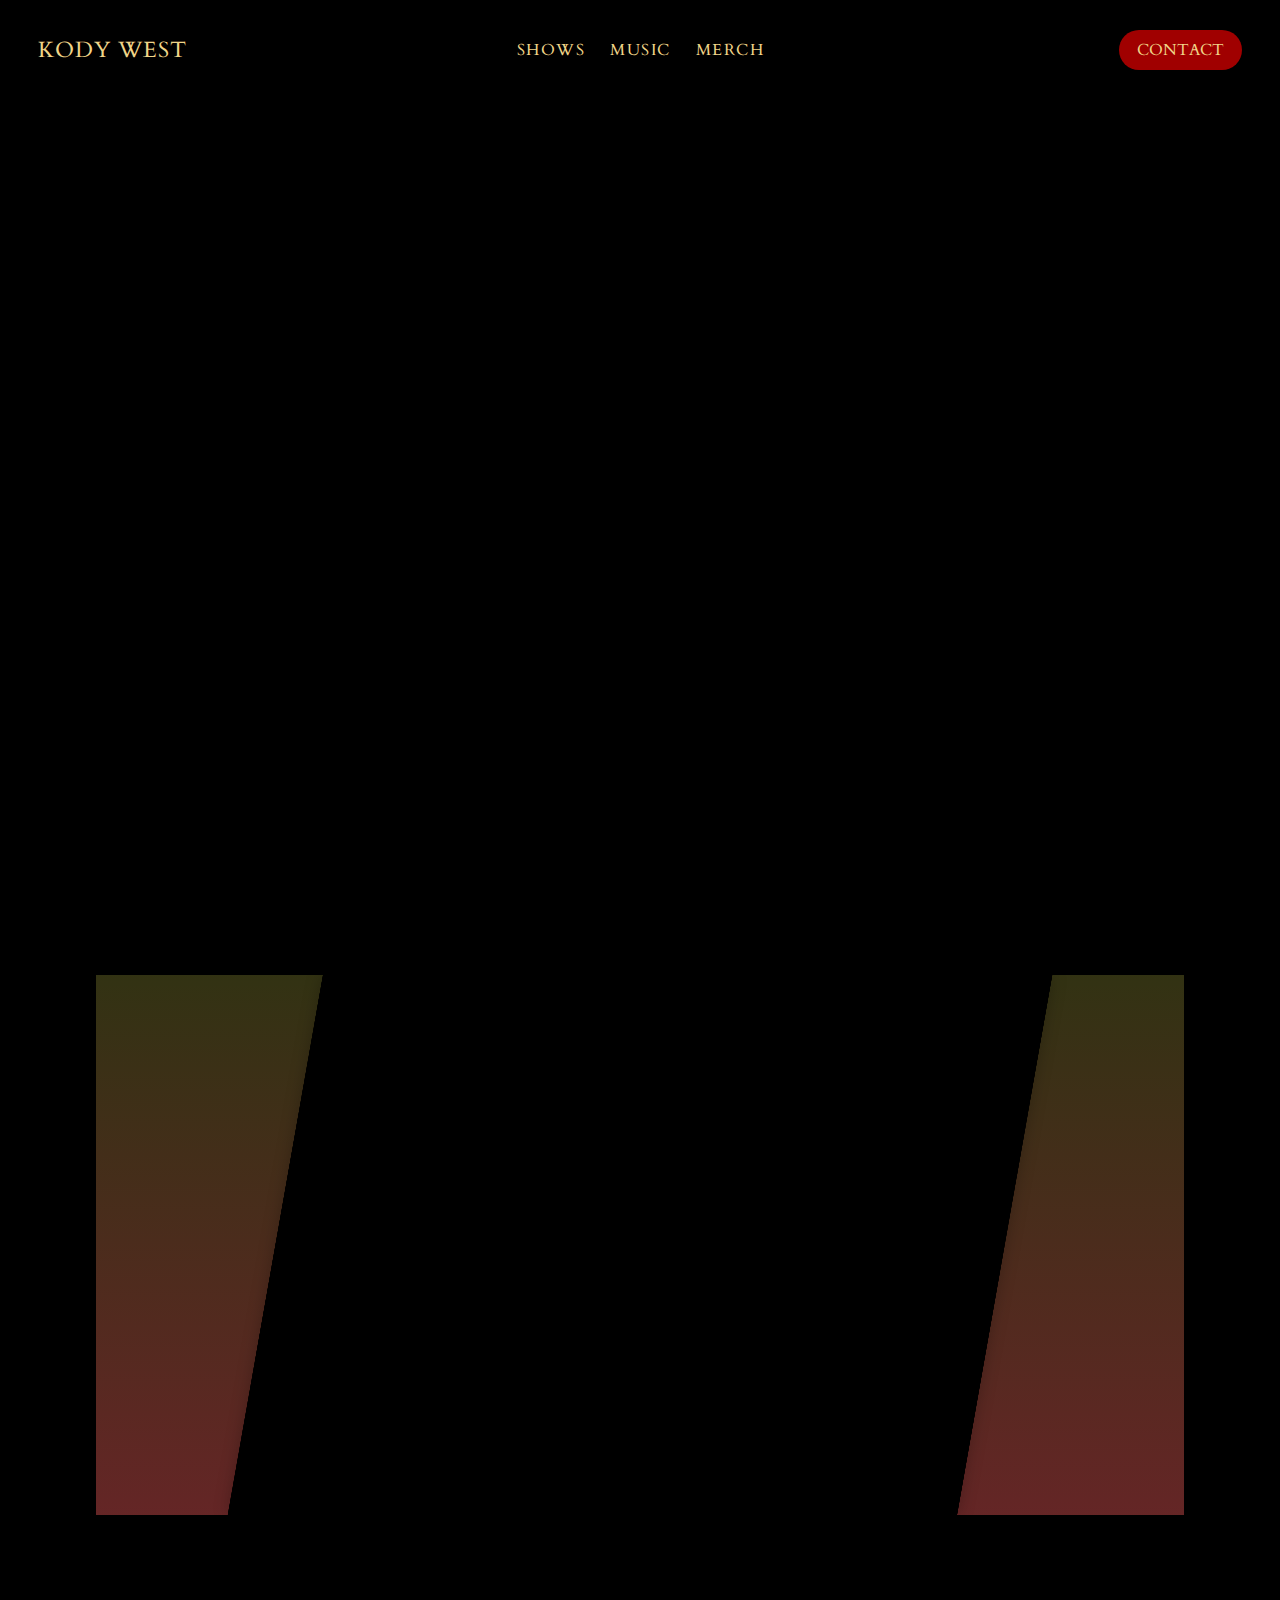
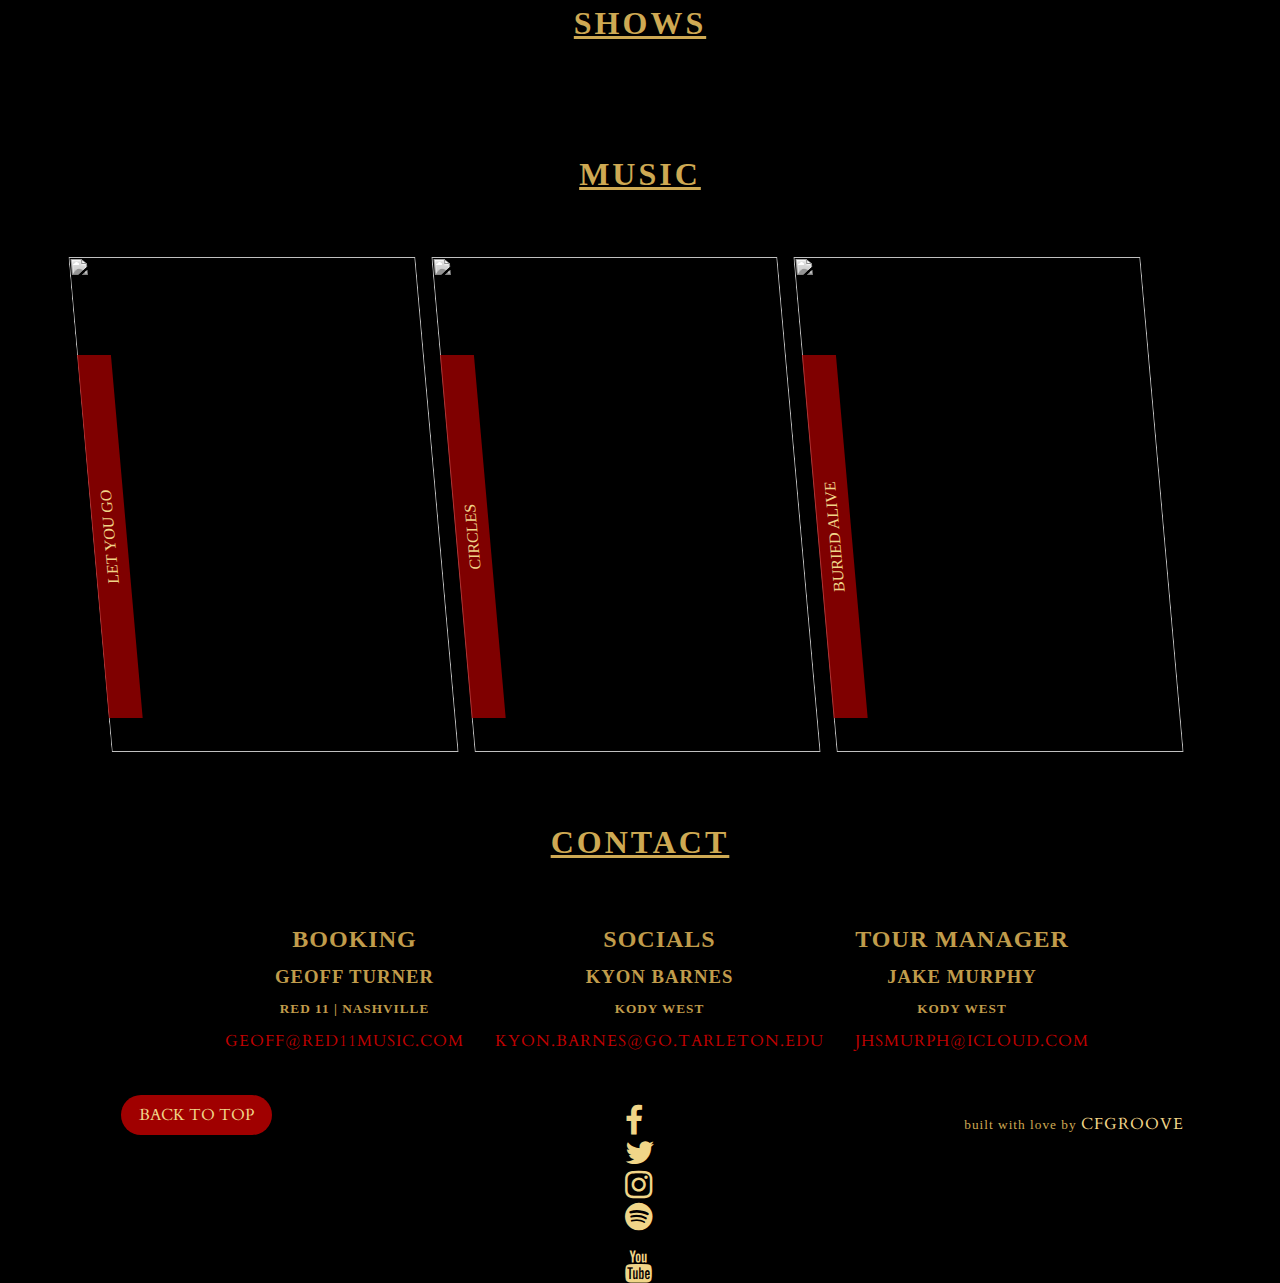
==== commit 2f0cdb61: "Add files via upload" ====
--- a/index.html
+++ b/index.html
@@ -9,11 +9,9 @@
    
     <title>Kody West</title>
 
-    <link rel="stylesheet" href="styles1.css">
+    <link rel="stylesheet" href="styles.css">
     
     <script src="https://kit.fontawesome.com/770c0e9fcb.js" crossorigin="anonymous"></script>
-
-    <script src="script.js"></script>
     
     <link rel="stylesheet" href="https://cdnjs.cloudflare.com/ajax/libs/font-awesome/4.7.0/css/font-awesome.min.css">
     
@@ -38,14 +36,7 @@
             <a class="cta" href="#contact"><button>contact</button></a>
         </header>
 
-        <div class="icons">
-            <a href="https://www.facebook.com/kodywestmusic" target="_blank" class="fa fa-2x fa-facebook"></a>
-            <a href="https://twitter.com/KodyWest" target="_blank" class="fa fa-2x fa-twitter"></a>
-            <a href="https://www.instagram.com/kodywest/" target="_blank" class="fa fa-2x fa-instagram"></a>
-            <a href="https://open.spotify.com/artist/0tiMRuAR7sxuiSmC6Mf4Ek" target="_blank" class="fa fa-2x fa-spotify"></a>
-            <a href="https://music.apple.com/us/artist/kody-west/1076768793" target="_blank" class="fa fa-2x fa-itunes-note"></a>
-            <a href="https://www.youtube.com/watch?v=ZqI59FdtGmA" target="_blank" class="fa fa-2x fa-youtube"></a>
-        </div>
+       
 
         <div class="page_container">
                 <div class="album_art">
@@ -163,7 +154,15 @@
 
                         <div class="footer">
                             <a class="cta" href="#top"><button>back to top</button></a>
-                            <span class="bwl">Built with love by <a href="www.spacechase03com" target="_blank">cfgroove</a></span>
+                                <div class="icons">
+                                    <a href="https://www.facebook.com/kodywestmusic" target="_blank" class="fa fa-2x fa-facebook"></a>
+                                    <a href="https://twitter.com/KodyWest" target="_blank" class="fa fa-2x fa-twitter"></a>
+                                    <a href="https://www.instagram.com/kodywest/" target="_blank" class="fa fa-2x fa-instagram"></a>
+                                    <a href="https://open.spotify.com/artist/0tiMRuAR7sxuiSmC6Mf4Ek" target="_blank" class="fa fa-2x fa-spotify"></a>
+                                    <a href="https://music.apple.com/us/artist/kody-west/1076768793" target="_blank" class="fa fa-2x fa-itunes-note"></a>
+                                    <a href="https://www.youtube.com/watch?v=ZqI59FdtGmA" target="_blank" class="fa fa-2x fa-youtube"></a>
+                                </div>
+                            <span class="bwl">Built with love by <a href="https://spacechase03.com/" target="_blank">cfgroove</a></span>
                         </div>
                   </div>
 
--- a/styles.css
+++ b/styles.css
@@ -0,0 +1,687 @@
+@import url('https://fonts.googleapis.com/css2?family=Cardo&display=swap');
+
+* {
+    background-color: black;
+    margin: 0;
+    padding: 0;
+    text-transform: uppercase;
+    scroll-behavior: smooth;
+    font-family: Cardo, ;
+}
+li, a, button {
+    font-family: 'Cardo', serif;
+    font-weight: 500;
+    font-size: 16px;
+    color: #F0D588;
+    text-decoration: none;
+}
+header {
+    display: flex;
+    justify-content: space-between;
+    align-items: center;
+    padding: 5px 3%;
+    letter-spacing: 1px;
+    margin-top: 25px;
+} 
+.logo {
+    font-size: 22px;
+    /* margin-right: auto; */
+}
+.logo:hover {
+    transition: all 0.6s ease 0s;
+    letter-spacing: 2px;
+}
+.nav_links li {
+    display: inline;
+    padding: 8px 10px;
+}
+.nav_links li a {
+    transition: all 0.6s ease 0s;
+    letter-spacing: 1.5px;
+}
+.nav_links li a:hover {
+    color: rgb(210, 60, 60);
+    text-decoration: none;
+}
+button {
+    margin-left: 25px;
+    padding: 9px 18px;
+    border: none;
+    border-radius: 50px;
+    background-color: rgba(160, 0, 0, 1);
+    transition: all 0.6s ease 0s;
+}
+button:hover {
+    background-color: rgba(160, 0, 0, 0.65);
+}
+.album_art {
+    height: 750px;
+    width: 750px;
+    display: inline-block;
+    background-image: url(https://www.dropbox.com/s/jyxdue9w10s7kyq/KodyWest-Falling-1500px.jpg?raw=1);
+    background-size: 100%;
+    background-repeat: no-repeat;
+    border-radius: 30px;
+    position: absolute;
+    /*it can be fixed too*/
+    left: 0;
+    right: 0;
+    top: 40px;
+    bottom: 0;
+    margin: auto;
+    /*this to solve "the content will not be cut when the window is smaller than the content": */
+    max-width: 100%;
+    max-height: 100%;
+    overflow: none;
+    z-index: 9980;
+}
+.icons {
+    display: inline-block;
+    position: absolute;
+    background-color: none !important;
+    background: none !important; 
+    left: 50%;
+    right: 50%;
+    bottom: 15px;
+    width: fit-content;
+    height: 30px;
+    transform: translate(-50%, -50%);
+    z-index: 9999;
+    
+}
+.icons a {
+    padding: 0 10px;
+    transition: all 0.6s ease 0s;
+    background: none;
+    background-color: none;
+
+}
+.icons a:hover {
+    color: rgb(210, 60, 60);
+    text-decoration: none;
+}
+.shows_page_circle_link {
+    height: 38px;
+    width: 38px;
+    background: #C09C4B;
+    border-radius: 50%;
+    position: absolute;
+    left: 97px;
+    top: 107px;
+    display: inline-block;
+    animation: link_appears 0s 4s forwards;
+    visibility: hidden;
+    z-index: 9999;
+}
+@keyframes link_appears {
+    to   { visibility: visible; }
+}
+.shows_circle_link_animation {
+    border-radius: 50%;
+    width: 75px;
+    height: 75px;
+    background-color: #C09C4B; 
+    position: relative; 
+    left: 78px; 
+    top: 90px;
+    opacity: 0;
+    animation: pulseOut 5.5s infinite cubic-bezier(.50, .11, .44, .77);
+    animation-delay: 4s;
+    z-index: 9981;
+}
+@keyframes pulseOut {
+    from {
+        transform: scale(.5, .5);
+        opacity: .8;
+    }
+    to {
+        transform: scale(2.5, 2.5);
+        opacity: 0;
+    }
+}
+.music_page_circle_link {
+    height: 17px;
+    width: 17px;
+    background: #C09C4B;
+    border-radius: 50%;
+    position: absolute;
+    left: 173px;
+    top: 186px;
+    display: inline-block;
+    animation: link_appears 0s 4s forwards;
+    visibility: hidden;
+    z-index: 9998;
+}
+.music_circle_link_animation {
+    border-radius: 50%;
+    width: 30px;
+    height: 30px;
+    background-color: #C09C4B; 
+    position: relative; 
+    left: 167px; 
+    top: 106px;
+    opacity: 0;
+    animation: pulseOut 3.5s infinite cubic-bezier(.40, .11, .33, .88);
+    animation-delay: 5s;
+    z-index: 9982;
+}
+.merch_page_circle_link {
+    height: 50px;
+    width: 50px;
+    background: #cea953;
+    border-radius: 50%;
+    position: absolute;
+    left: 590px;
+    top: 560px;
+    display: inline-block;
+    animation: link_appears 0s 4s forwards;
+    visibility: hidden;
+    z-index: 9997;
+}
+.merch_circle_link_animation {
+    border-radius: 50%;
+    width: 90px;
+    height: 90px;
+    background-color: #C09C4B; 
+    position: relative; 
+    left: 572px; 
+    top: 437px;
+    opacity: 0;
+    animation: pulseOut 4.6s infinite cubic-bezier(.40, .11, .33, .88);
+    animation-delay: 5s;
+    z-index: 9983;
+    overflow: hidden;
+}
+.about_page_circle_link {
+    height: 25px;
+    width: 25px;
+    background-color: rgba(160, 0, 0, 1);
+    transition: all 0.6s ease 0s;
+    border-radius: 50%;
+    position: absolute;
+    left: 43px;
+    top: 394px;
+    display: inline-block;
+    animation: link_appears 0s 2s forwards;
+    visibility: hidden;
+    z-index: 9996;
+}
+.about_circle_link_animation {
+    border-radius: 50%;
+    width: 33px;
+    height: 33px;
+    background-color: rgba(160, 0, 0, 0.65);
+    position: relative; 
+    left: 39px; 
+    top: 196px;
+    opacity: 0;
+    animation: pulseOut 3.6s infinite cubic-bezier(.11, .11, .22, .55);
+    animation-delay: 2s;
+    z-index: 9984;
+    overflow: hidden;
+}
+.falling_spotify_link {
+    height: 35px;
+    width: 35px;
+    background-color: rgba(160, 0, 0, 1);
+    transition: all 0.6s ease 0s;
+    border-radius: 50%;
+    position: absolute;
+    left: 673px;
+    top: 313px;
+    display: inline-block;
+    animation: link_appears 0s 2s forwards;
+    visibility: hidden;
+    z-index: 9995;
+}
+.falling_spotify_link_animation {
+    border-radius: 50%;
+    width: 44px;
+    height: 44px;
+    background-color: rgba(160, 0, 0, 0.65);
+    position: relative; 
+    left: 668px; 
+    top: 115px;
+    opacity: 0;
+    animation: pulseOut 1.6s infinite cubic-bezier(.11, .11, .22, .55);
+    animation-delay: 3s;
+    z-index: 9985;
+    overflow: hidden;
+}
+
+/* Gallery section */
+.wrapper {
+    height: 60vh;
+    width: 85vw;
+    overflow: hidden;
+    position: relative;
+    /*it can be fixed too*/
+    left: 0;
+    right: 0;
+    top: 100vh;
+    bottom: 0;
+    margin: auto;
+    /*this to solve "the content will not be cut when the window is smaller than the content": */
+    max-width: 100%;
+    max-height: 100%;
+    overflow: none;
+    z-index: 9998;
+    
+}
+.slideshow {
+    position: absolute;
+    top: 0;
+    left: 50%;
+    width: 100%;
+    height: 100%;
+    transform: translateX(-50%);
+}
+.slideshow--hero {
+    z-index: 3;
+    left: 0;
+    top: 50%;
+    height: 85%;
+    transform: translateY(-50%) skewY(-10deg);
+    transform-origin: center;
+    overflow: hidden;
+    box-shadow: 0 0 1rem rgba(0, 0, 0, 0.25);
+}
+.slideshow--hero .slides {
+    position: absolute;
+    left: 0;
+    top: -10%;
+    width: 100vw;
+    height: 100vh;
+    animation: 11s slideshow-hero-mobile -3s infinite;
+}
+.slideshow--hero .slide1 {
+    background-image: url(https://www.dropbox.com/s/1gpwvd2ix8r055d/me5_magic.jpg?raw=1);
+    animation: 20s slides-set-1 -0.1s infinite;
+}
+.slideshow--hero .slide2 {
+    background-image: url(https://www.dropbox.com/s/r5jrorw0oprtpsa/Photo%20Oct%2027%2C%2017%2006%2040.jpg?raw=1);
+    animation: 20s slides-set-2 -0.1s infinite;
+}
+.slideshow--hero .slide3 {
+    background-image: url(https://www.dropbox.com/s/lg06uvoamf2et48/DSC01212.jpg?raw=1);
+    width: 925px;
+    animation: 20s slides-set-3 -0.1s infinite;
+}
+@media (min-width: 600px) {
+    .slideshow--hero {
+        left: 50%;
+        top: 0;
+        width: 67%;
+        height: 100%;
+        transform: translateX(-50%) skewX(-10deg);
+   }
+    .slideshow--hero .slides {
+        top: 0;
+        left: -25%;
+        height: 100%;
+        animation: 11s slideshow-hero -3s infinite;
+   }
+}
+.slideshow--contrast {
+    z-index: 1;
+    width: 100%;
+    height: 50%;
+    transform: none;
+}
+.slideshow--contrast--before {
+    left: 0;
+}
+.slideshow--contrast--before .slides {
+    width: 100vw;
+}
+.slideshow--contrast--after {
+    z-index: 2;
+    left: auto;
+    right: 0;
+}
+.slideshow--contrast--after .slides {
+    width: 100vw;
+    left: auto;
+    right: 0;
+}
+.slideshow--contrast .slides {
+    animation: 14s slideshow-contrast -5s infinite;
+}
+.slideshow--contrast .slide1 {
+    background-image: linear-gradient(to bottom, rgba(200, 200, 75, 0.25) 0, rgba(200, 75, 75, 0.5) 100%), url(https://www.dropbox.com/s/1gpwvd2ix8r055d/me5_magic.jpg?raw=1);
+    animation: 20s slides-set-1 -0.2s infinite;
+}
+.slideshow--contrast .slide2 {
+    background-image: linear-gradient(to bottom, rgba(200, 200, 75, 0.25) 0, rgba(200, 75, 75, 0.5) 100%), url(https://www.dropbox.com/s/r5jrorw0oprtpsa/Photo%20Oct%2027%2C%2017%2006%2040.jpg?raw=1);
+    animation: 20s slides-set-2 -0.2s infinite;
+}
+.slideshow--contrast .slide3 {
+    background-image: linear-gradient(to bottom, rgba(200, 200, 75, 0.25) 0, rgba(200, 75, 75, 0.5) 100%), url(https://www.dropbox.com/s/lg06uvoamf2et48/DSC01212.jpg?raw=1);
+    animation: 20s slides-set-3 -0.2s infinite;
+}
+.slideshow--contrast--after {
+    top: auto;
+    bottom: 0;
+}
+.slideshow--contrast--after .slides {
+    animation: 13s slideshow-contrast -13s infinite;
+}
+.slideshow--contrast--after .slide {
+    background-position: right;
+}
+.slideshow--contrast--after .slide1 {
+    animation: 20s slides-set-1 infinite;
+}
+.slideshow--contrast--after .slide2 {
+    animation: 20s slides-set-2 infinite;
+}
+.slideshow--contrast--after .slide3 {
+    animation: 20s slides-set-3 infinite;
+}
+@media (min-width: 600px) {
+    .slideshow--contrast {
+        width: 50%;
+        height: 100%;
+   }
+    .slideshow--contrast--after {
+        top: 0;
+        bottom: auto;
+   }
+    .slideshow--contrast--after .slides {
+        width: 50vw;
+   }
+}
+.slides, .slide {
+    position: absolute;
+    top: 0;
+    left: 0;
+    width: 100%;
+    height: 100%;
+    background-position: center;
+    background-size: cover;
+    background-repeat: no-repeat;
+}
+@keyframes slideshow-hero-mobile {
+    0% {
+        transform: scale(1) skewY(10deg);
+   }
+    50% {
+        transform: scale(1.05) skewY(10deg);
+   }
+    100% {
+        transform: scale(1) skewY(10deg);
+   }
+}
+@keyframes slideshow-hero {
+    0% {
+        transform: scale(1) skewX(10deg);
+   }
+    50% {
+        transform: scale(1.05) skewX(10deg);
+   }
+    100% {
+        transform: scale(1) skewX(10deg);
+   }
+}
+@keyframes slideshow-contrast {
+    0% {
+        transform: scale(1.05);
+   }
+    50% {
+        transform: scale(1);
+   }
+    100% {
+        transform: scale(1.05);
+   }
+}
+@keyframes slides-set-1 {
+    0% {
+        opacity: 1;
+        transform: scale(1);
+   }
+    31% {
+        opacity: 1;
+        transform: scale(1);
+   }
+    34% {
+        opacity: 0;
+        transform: scale(1.05);
+   }
+    97% {
+        opacity: 0;
+        transform: scale(1.05);
+   }
+    100% {
+        opacity: 1;
+        transform: scale(1);
+   }
+}
+@keyframes slides-set-2 {
+    0% {
+        opacity: 0;
+        transform: scale(1.05);
+   }
+    31% {
+        opacity: 0;
+        transform: scale(1.05);
+   }
+    34% {
+        opacity: 1;
+        transform: scale(1);
+   }
+    64% {
+        opacity: 1;
+        transform: scale(1);
+   }
+    67% {
+        opacity: 0;
+        transform: scale(1.05);
+   }
+    100% {
+        opacity: 0;
+        transform: scale(1.05);
+   }
+}
+@keyframes slides-set-3 {
+    0% {
+        opacity: 0;
+        transform: scale(1.05);
+   }
+    64% {
+        opacity: 0;
+        transform: scale(1.05);
+   }
+    67% {
+        opacity: 1;
+        transform: scale(1);
+   }
+    97% {
+        opacity: 1;
+        transform: scale(1);
+   }
+    100% {
+        opacity: 0;
+        transform: scale(1.05);
+   }
+}
+h1 {
+    z-index: 9999;
+    color: #cea953;
+    text-align: center;
+    margin-top: -2vh;
+    display: block;
+    padding-bottom: 4vw;
+    text-decoration: underline;
+    letter-spacing: 3px;
+}
+
+/* Bands in Town section */
+.bitwidget {
+    position: relative;
+    display: inline;
+    top: 110vh;
+    width: 60vw;
+    margin-left: 10vw;
+    margin-top: 5vw;
+    z-index: 9998;
+}
+.bit-play-my-city-button {
+    border-radius: 50px;
+    background-color: rgba(160, 0, 0, 1);
+    transition: all 0.6s ease 0s;
+    width: 300px;
+    position: absolute;
+    /*it can be fixed too*/
+    left: 29.5%;
+}
+.bit-play-my-city-button:hover {
+    background-color: rgba(160, 0, 0, 0.65);
+}
+.bit-offers.bit-button {
+    border-radius: 50px;
+    background-color: rgba(160, 0, 0, 1) !important;
+    transition: all 0.6s ease 0s;
+}
+.bit-offers.bit-button:hover {
+    background-color: rgba(160, 0, 0, 0.65);
+}
+.bit-rsvp.bit-button {
+    border-radius: 50px;
+    background-color: black;
+}
+.bit-offers-text {
+    background-color: rgba(160, 0, 0, 1) !important;    
+}
+.bit-logo {
+    color: rgba(160, 0, 0, 0.65);
+}
+
+/* Music */
+.music {
+    height: 50px;
+    position: relative;
+    top: 119vh;
+    z-index: 9998;
+}
+.music-container {
+    display: flex;
+    width: 85vw;
+    margin-left: 10vh;
+    overflow: hidden;
+    transform: skew(5deg);
+    position:  relative;
+    /* left: 5vw; */
+    top: 119vh;
+    z-index: 9998;
+}
+.music-container .card {
+    flex: 1;
+    transition: all 1s ease-in-out;
+    height: 55vmin;
+    position: relative;
+}
+.music-container .card .card__head {
+    color: #F0D588;
+    background: rgba(170, 0, 0, 0.75);
+    padding: 0.5em;
+    transform: rotate(-90deg);
+    transform-origin: 0% 0%;
+    transition: all 0.5s ease-in-out;
+    min-width: 100%;
+    text-align: center;
+    position: absolute;
+    bottom: 0;
+    left: 0;
+    font-size: 1em;
+    white-space: nowrap;
+}
+.music-container .card:hover {
+    flex-grow: 2;
+}
+.music-container .card:hover img {
+    filter: grayscale(0);
+}
+.music-container .card:hover .card__head {
+    text-align: center;
+    top: calc(100% - 2em);
+    color: #cea953;
+    background: rgba(0, 0, 0, 0.5);
+    font-size: 2em;
+    transform: rotate(0deg) skew(-5deg);
+}
+.music-container .card img {
+    width: 100%;
+    height: 100%;
+    object-fit: cover;
+    transition: all 1s ease-in-out;
+    filter: grayscale(100%);
+}
+.music-container .card:not(:nth-child(5)) {
+    margin-right: 1em;
+}
+
+/* Contact section */
+.contact-container {
+    position: relative;
+    top: 129vh;
+    height: 300px;
+    width: 85%;
+    left: 0;
+    right: 0;
+    bottom: 0;
+    margin: auto;
+    /*this to solve "the content will not be cut when the window is smaller than the content": */
+    max-width: 100%;
+    max-height: 100%;
+    overflow: none;
+    z-index: 9999;
+}
+.red {
+    border: none;
+    background-color: rgba(160, 0, 0, 1);
+    height: 6px;
+    position: relative;
+}
+.gold {
+    border: none;
+    background-color: #C09C4B;
+    height: 6px;
+    position: relative;
+}
+.contact-table {
+    border-collapse: separate;
+    border-spacing: 1px 13px;
+    padding: 0 10vw;
+    display: flex;
+    justify-content: space-around;
+    text-align: center;
+    color: #C09C4B;
+    letter-spacing: 1px;
+}   
+.contact-table a {
+    color:rgba(190, 0, 0, 1)
+}
+
+/* Footer* */
+.footer {
+    z-index: 9999;
+    position: relative;
+    height: 100px;
+}
+.bwl {
+    color: #cea953;
+    text-transform: lowercase;
+    letter-spacing: 1px;
+    position: absolute;
+    right:0;
+    bottom: 30px;
+    font-size: smaller;
+    z-index: 9999;
+}
+.footer button {
+    position: absolute;
+    bottom: 30px;
+    left: 0;
+    z-index: 9999;
+}
+
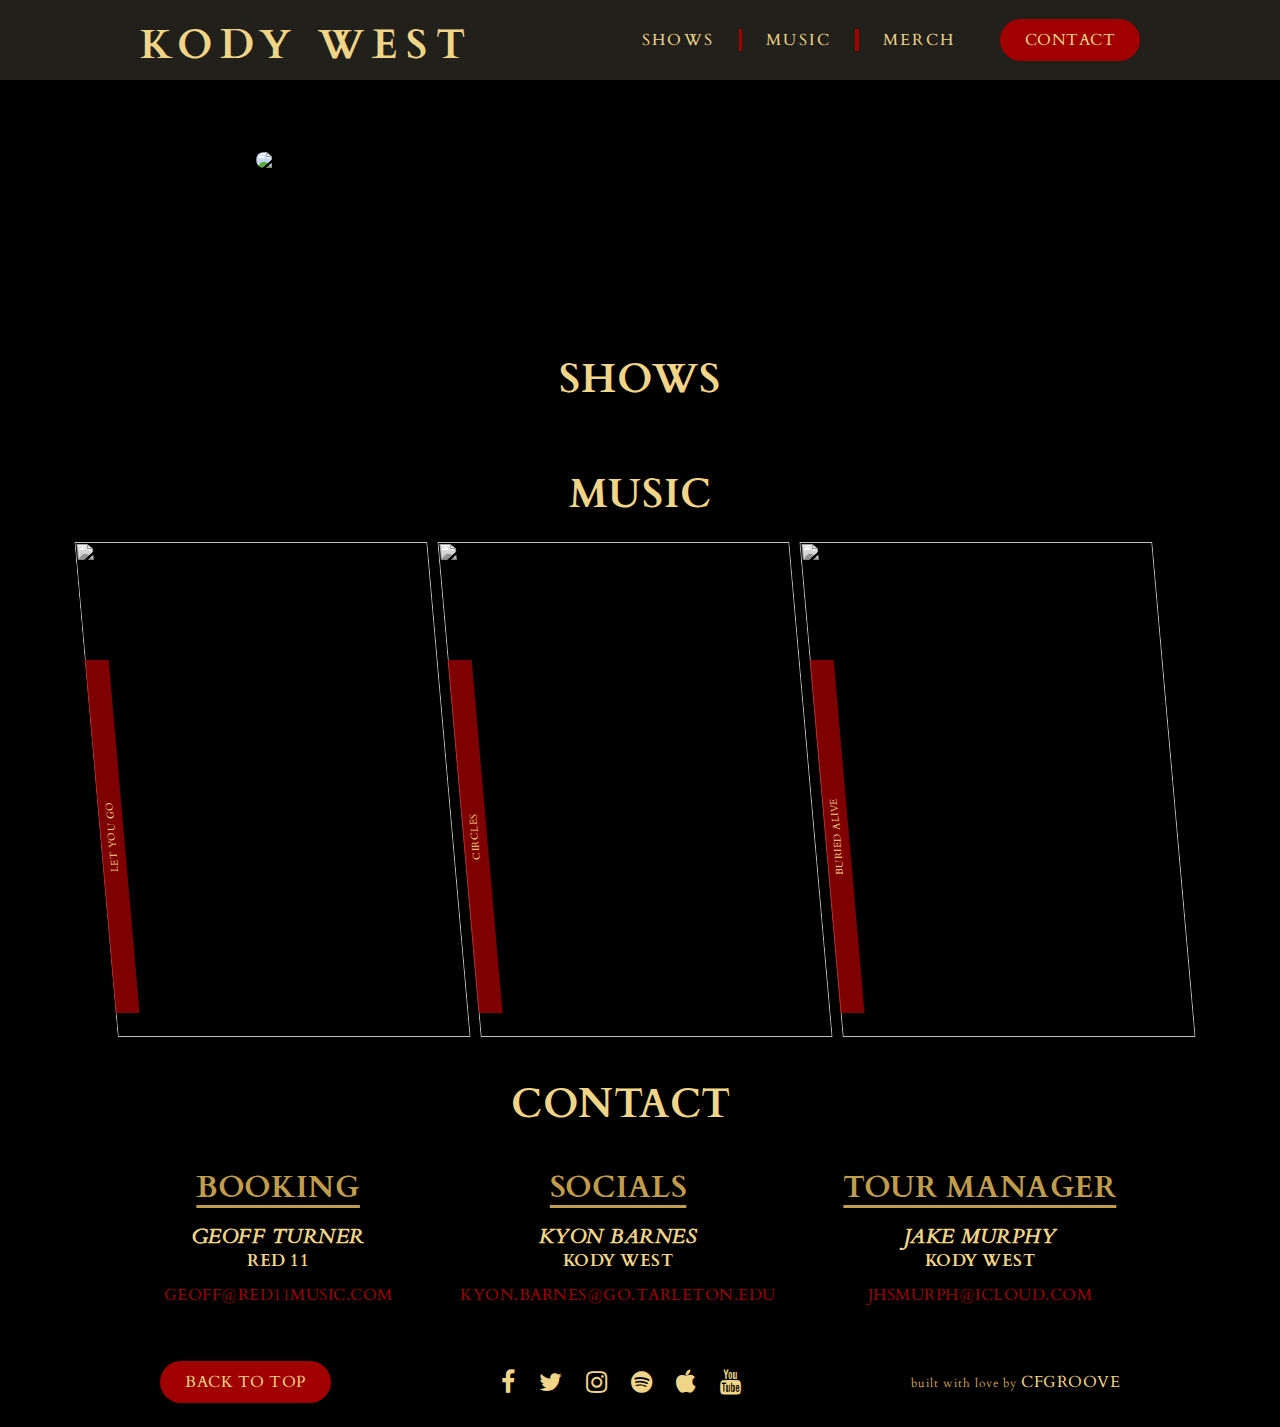
==== commit 2212f7be: "Add files via upload" ====
--- a/index.html
+++ b/index.html
@@ -8,79 +8,69 @@
     
    
     <title>Kody West</title>
-
     <link rel="stylesheet" href="styles.css">
-    
-    <script src="https://kit.fontawesome.com/770c0e9fcb.js" crossorigin="anonymous"></script>
-    
     <link rel="stylesheet" href="https://cdnjs.cloudflare.com/ajax/libs/font-awesome/4.7.0/css/font-awesome.min.css">
-    
-
 
 </head>
 
-
-
 <body>
-    <div id="top" class="total_page_container">
-        <header>
-            <a class="logo" href="index.html">KODY WEST</a>
-            <nav>
-                <ul class="nav_links">
-                    <li><a href="#gallery">shows</a></li>
-                    <li><a href="#music">music</a></li>
-                    <li><a href="https://store.kodywest.com/" target="_blank">merch</a></li>
-                    <!-- <li><a href="#about">about</a></li> -->
-                </ul>
-            </nav>
-            <a class="cta" href="#contact"><button>contact</button></a>
+    <div id="top" class="total_container">
+        <header class="header">
+            <div class="container">
+                <h1 class="kw">KODY WEST</h1>
+                <nav class="nav">
+                    <ul class="nav_links">
+                        <li><a href="#gallery">shows</a></li>
+                        <li><a href="#music">music</a></li>
+                        <li><a href="https://chlonestarpromo.printavo.com/merch/kody-west" target="_blank">merch</a></li>
+                        <!-- <li><a href="#about">about</a></li> -->
+                    </ul>
+                    <a class="contact_btn" href="#contact"><button>contact</button></a>
+                </nav>
+            </div>
+      
+             
         </header>
 
-       
+            <div class="album_art">
+                
+            
 
-        <div class="page_container">
-                <div class="album_art">
-                            <div><a title="Shows" class="shows_page_circle_link"  href="#gallery"></a></div>
-                            <div class="shows_circle_link_animation"></div>
+                <img class="album_art_img" src="https://www.dropbox.com/s/jyxdue9w10s7kyq/KodyWest-Falling-1500px.jpg?raw=1" alt="album art">
+                <h2></h2>
+
+                    <!-- <div><a title="Shows" class="shows_page_circle_link"  href="#gallery"></a></div>
+                    <div class="shows_circle_link_animation"></div>
                             
-                            <div><a title="Music" class="music_page_circle_link"  href="#music"></a></div>
-                            <div class="music_circle_link_animation"></div>
+                    <div><a title="Music" class="music_page_circle_link"  href="#music"></a></div>
+                    <div class="music_circle_link_animation"></div>
 
-                            <div><a title="Merch" class="merch_page_circle_link"  href="https://store.kodywest.com/" target="_blank"></a></div>
-                            <div class="merch_circle_link_animation"></div>
+                    <div><a title="Merch" class="merch_page_circle_link"  href="https://store.kodywest.com/" target="_blank"></a></div>
+                    <div class="merch_circle_link_animation"></div>
 
-                            <!-- <div><a title="About" class="about_page_circle_link"  href="#about"></a></div>
-                            <div class="about_circle_link_animation"></div>   -->
+                    <div><a title="About" class="about_page_circle_link"  href="#about"></a></div>
+                    <div class="about_circle_link_animation"></div>  
                             
-                            <div><a title="Falling" class="falling_spotify_link"  href="https://open.spotify.com/track/64oOw5XVhJBaDy8BIBnDbL?si=4f2e300102f04588" target="_blank"></a></div>
-                            <div class="falling_spotify_link_animation"></div>  
-                </div>
+                    <div><a title="Falling" class="falling_spotify_link"  href="https://open.spotify.com/track/64oOw5XVhJBaDy8BIBnDbL?si=4f2e300102f04588" target="_blank"></a></div>
+                    <div class="falling_spotify_link_animation"></div>   -->
+
+            </div>    
+        
             
-                <div id="gallery" class="wrapper">
-                    <div class="slideshows">
-                      <div class="slideshow slideshow--hero">
-                        <div class="slides">
-                          <div class="slide slide1"></div>
-                          <div class="slide slide2"></div>
-                          <div class="slide slide3"></div>
-                        </div>
-                      </div>
-                      <div class="slideshow slideshow--contrast slideshow--contrast--before">
-                        <div class="slides">
-                          <div class="slide slide1"></div>
-                          <div class="slide slide2"></div>
-                          <div class="slide slide3"></div>
-                        </div>
-                      </div>
-                      <div class="slideshow slideshow--contrast slideshow--contrast--after">
-                        <div class="slides">
-                          <div class="slide slide1"></div>
-                          <div class="slide slide2"></div>
-                          <div class="slide slide3"></div>
-                        </div>
-                      </div>
-                    </div>
-                      </div>
+        <!-- GALLERY  -->
+
+        <div id="gallery" class="wrapper">
+            <img class="diamond" src="https://source.unsplash.com/random/600x600?water" alt="">
+            <img class="diamond" src="https://source.unsplash.com/random/600x600?summer" alt="">
+            <img class="diamond" src="https://source.unsplash.com/random/600x600?plants" alt="">
+            <img class="diamond" src="https://source.unsplash.com/random/600x600?snow" alt="">
+            <img class="diamond" src="https://source.unsplash.com/random/600x600?roses" alt="">
+            <img class="diamond" src="https://source.unsplash.com/random/600x600?sky" alt="">
+            <img class="diamond" src="https://source.unsplash.com/random/600x600?nature" alt="">
+            <img class="diamond" src="https://source.unsplash.com/random/600x600?blossom" alt="">
+            <img class="diamond" src="https://source.unsplash.com/random/600x600?ice" alt="">
+            <img class="diamond" src="https://source.unsplash.com/random/600x600?spring" alt="">
+        </div>
 
                 <div id="shows" class="bitwidget">
                     <h1>Shows</h1>
@@ -94,87 +84,83 @@
                     data-link-color="rgba(160, 0, 0, 1);" 
                     data-background-color="rgba(0, 0, 0, 0);" 
                     data-display-limit="6" 
-                    data-display-start-time="true" 
+                    data-display-start-time="false" 
                     data-link-text-color="#C09C4B" 
                     data-display-lineup="false" 
-                    data-display-play-my-city="true" 
+                    data-display-play-my-city="false" 
                     data-separator-color="rgba(124,124,124,0.4)">
                     </a>
                 </div>
 
-
-                <h1 id="music" class="music">Music</h1>
+            <div>   
+                
+                 <h1 id="music" class="music">Music</h1>
         
-                <div class="music-container">
+                    <div class="music-container">
                     
                         <div class="card">
-                        <a href="https://open.spotify.com/track/6mpFzmKpHEuJzp6nmtsufr?si=bdfc04d71f6b44f2" target="_blank">
-                            <img src="https://www.dropbox.com/s/d2tpfmcqwnzbggq/KW-LetYouGo-1500px.jpg?raw=1"></a>
-                        <div class="card__head">Let You Go</div>
+                                <a href="https://open.spotify.com/track/6mpFzmKpHEuJzp6nmtsufr?si=bdfc04d71f6b44f2" target="_blank">
+                                    <img src="https://www.dropbox.com/s/d2tpfmcqwnzbggq/KW-LetYouGo-1500px.jpg?raw=1"></a>
+                            <div class="card__head">Let You Go</div>
                         </div>
+
                         <div class="card">
-                        <a href="https://open.spotify.com/track/6Bkgj62658slyxeIMDpVFq?si=fa93d9fd8f3d4a51" target="_blank">
-                            <img src="https://www.dropbox.com/s/sgh6cu21lsq5bap/KW-Circles-1500px.jpg?raw=1"></a>
-                        <div class="card__head">Circles</div>
+                                <a href="https://open.spotify.com/track/6Bkgj62658slyxeIMDpVFq?si=fa93d9fd8f3d4a51" target="_blank">
+                                    <img src="https://www.dropbox.com/s/sgh6cu21lsq5bap/KW-Circles-1500px.jpg?raw=1"></a>
+                            <div class="card__head">Circles</div>
                         </div>
+
                         <div class="card">
-                        <a href="https://open.spotify.com/track/6tRMSjpbEdCxvZMSuCz6nW?si=af50fb2956ec4cf4" target="_blank">
-                            <img src="https://www.dropbox.com/s/j89l1kpkkgzvmoo/KW-BuriedAlive-1500px.jpg?raw=1"></a>
-                        <div class="card__head">Buried Alive</div>
+                                <a href="https://open.spotify.com/track/6tRMSjpbEdCxvZMSuCz6nW?si=af50fb2956ec4cf4" target="_blank">
+                                    <img src="https://www.dropbox.com/s/j89l1kpkkgzvmoo/KW-BuriedAlive-1500px.jpg?raw=1"></a>
+                            <div class="card__head">Buried Alive</div>
                         </div>
-                        </div>
+
                     </div>
+
+                </div>         
+                    
+
                  
-                  <div id="contact" class="contact-container">
-                      <h1>Contact</h1>
-                        <!-- <hr class="red">
-                        <hr class="gold"> -->
-                            <table class="contact-table">
-                                <tr class="role">
-                                    <td><h2>BOOKING</h2></td>
-                                    <td><h2>SOCIALS</h2></td>
-                                    <td><h2>TOUR MANAGER</h2></td>
-                                </tr>
-                                <tr class="name">
-                                    <td><h3>Geoff Turner</h3></td>
-                                    <td><h3>Kyon Barnes</h3></td>
-                                    <td><h3>Jake Murphy</h3></td>
-                                </tr>
-                                <tr class="company">
-                                    <td><h5>Red 11 | Nashville</h5></td>
-                                    <td><h5>Kody West</h5></td>
-                                    <td><h5>Kody West</h5></td>
-                                </tr>
-                                <tr  class="email">
-                                    <td><a href="mailto: geoff@red11music.com">geoff@red11music.com&nbsp;&nbsp;&nbsp;&nbsp;</a></td>
-                                    <td><a href="mailto: Kyon.Barnes@go.Tarleton.edu#">&nbsp;&nbsp;Kyon.Barnes@go.Tarleton.edu&nbsp;&nbsp;</a></td>
-                                    <td><a href="mailto: jhsmurph@icloud.com">&nbsp;&nbsp;&nbsp;&nbsp;jhsmurph@icloud.com</a></td>
-                                </tr>
-                            </table>
-
-                        <div class="footer">
-                            <a class="cta" href="#top"><button>back to top</button></a>
-                                <div class="icons">
-                                    <a href="https://www.facebook.com/kodywestmusic" target="_blank" class="fa fa-2x fa-facebook"></a>
-                                    <a href="https://twitter.com/KodyWest" target="_blank" class="fa fa-2x fa-twitter"></a>
-                                    <a href="https://www.instagram.com/kodywest/" target="_blank" class="fa fa-2x fa-instagram"></a>
-                                    <a href="https://open.spotify.com/artist/0tiMRuAR7sxuiSmC6Mf4Ek" target="_blank" class="fa fa-2x fa-spotify"></a>
-                                    <a href="https://music.apple.com/us/artist/kody-west/1076768793" target="_blank" class="fa fa-2x fa-itunes-note"></a>
-                                    <a href="https://www.youtube.com/watch?v=ZqI59FdtGmA" target="_blank" class="fa fa-2x fa-youtube"></a>
+                    <div id="contact" class="contact-container">
+                        <h1>Contact</h1>
+                            <div class="contact-col flex">
+                                <div class="col">
+                                    <h2>BOOKING</h2>
+                                    <h4>Geoff Turner</h4>
+                                    <h5>Red 11</h5>
+                                    <a href="mailto: geoff@red11music.com">geoff@red11music.com</a>
                                 </div>
-                            <span class="bwl">Built with love by <a href="https://spacechase03.com/" target="_blank">cfgroove</a></span>
-                        </div>
-                  </div>
-
-            
-                  
-
-
-            
+                                <div class="col">
+                                    <h2>SOCIALS</h2>
+                                    <h4>Kyon Barnes</h4>
+                                    <h5>Kody West</h5>
+                                    <a href="mailto: Kyon.Barnes@go.Tarleton.edu#">Kyon.Barnes@go.tarleton.edu</a>
+                                </div>
+                                <div class="col">
+                                    <h2>TOUR MANAGER</h2>
+                                    <h4>Jake Murphy</h4>
+                                    <h5>Kody West</h5>
+                                    <a href="mailto: jhsmurph@icloud.com">jhsmurph@icloud.com</a>
+                                </div>
+                            </div>
+                    </div>
 
 
 
-        
+                        <div class="footer flex">
+                            <a class="" href="#top"><button>back to top</button></a>
+                            <div class="icons">
+                                <a href="https://www.facebook.com/kodywestmusic" target="_blank" class="fa fa-2x fa-facebook"></a>
+                                <a href="https://twitter.com/KodyWest" target="_blank" class="fa fa-2x fa-twitter"></a>
+                                <a href="https://www.instagram.com/kodywest/" target="_blank" class="fa fa-2x fa-instagram"></a>
+                                <a href="https://open.spotify.com/artist/0tiMRuAR7sxuiSmC6Mf4Ek" target="_blank" class="fa fa-2x fa-spotify"></a>
+                                <a href="https://music.apple.com/us/artist/kody-west/1076768793" target="_blank" class="fa fa-2x fa-apple"></a>
+                                <a href="https://www.youtube.com/watch?v=ZqI59FdtGmA" target="_blank" class="fa fa-2x fa-youtube"></a>
+                            </div>
+                            <p class="bwl">Built with love by <a href="https://spacechase03.com/" target="_blank">cfgroove</a></p>
+                        </div>
+                    </div>        
 
     
     </div>
--- a/styles.css
+++ b/styles.css
@@ -1,4 +1,15 @@
 @import url('https://fonts.googleapis.com/css2?family=Cardo&display=swap');
+
+
+:root {
+    --clr-red: rgba(160, 0, 0, 1);
+    --clr-red-button-hover: rgba(160, 0, 0, .6);
+    --clr-red-link-hover: rgb(210, 60, 60);
+    --clr-gold: #F0D588;
+    --clr-gold-circle-link: #C09C4B;
+    --large-container-border-radius: 5em;
+    --space-between-containers: 5rem;
+}
 
 * {
     background-color: black;
@@ -6,129 +17,184 @@
     padding: 0;
     text-transform: uppercase;
     scroll-behavior: smooth;
-    font-family: Cardo, ;
-}
-li, a, button {
     font-family: 'Cardo', serif;
-    font-weight: 500;
-    font-size: 16px;
-    color: #F0D588;
-    text-decoration: none;
-}
+    box-sizing: border-box;
+    letter-spacing: .05rem;
+}
+
+html {
+    font-size: 10px;
+}
+
+h1 { 
+    text-align: center;
+    color: var(--clr-gold);
+    font-size: 4rem;
+    padding: 1rem 1rem 2rem 1rem;
+}
+
+h2 {
+    text-decoration: underline;
+    text-underline-offset: .8rem;
+}
+
+h4 {
+    font-style: italic;
+}
+
+@media (max-width: 320px) {
+    h1 {
+        font-size: 3rem;
+    }
+
+    h2 {
+        font-size: 2.5rem;
+    }
+
+    h4 {
+        font-size: 1.5rem;
+    }
+}
+
+img { 
+    max-width: 100%; 
+}
+
 header {
     display: flex;
     justify-content: space-between;
     align-items: center;
-    padding: 5px 3%;
-    letter-spacing: 1px;
-    margin-top: 25px;
-} 
-.logo {
-    font-size: 22px;
-    /* margin-right: auto; */
-}
-.logo:hover {
+    padding: 4em 0;
+}
+
+li, a, button {
+    font-family: 'Cardo', serif;
+    font-weight: 500;
+    font-size: 1.6rem;
+    color: #F0D588;
+    text-decoration: none;
+    list-style: none;
+    background-color: none;
+}
+
+button {
+    padding: 1rem 2.5rem;
+    border: none;
+    border-radius: 5em;
+    background-color: var(--clr-red);
     transition: all 0.6s ease 0s;
-    letter-spacing: 2px;
-}
+}
+
+button:hover {
+    background-color: var(--clr-red-button-hover);
+}
+
+.header {
+    background: #22201b;
+    height: 7vh;
+}
+
+.container {
+    display: flex;
+    justify-content: space-between;
+    background-color: #22201b;
+    width: 95vw;
+    margin: 0 auto;
+    max-width: 100rem;
+    height: 5vh;
+}
+
+.kw {
+    letter-spacing: .2em;
+    background-color: #22201b;
+    padding: 0;
+}
+
+.nav {
+    display: flex;
+    justify-content: center;
+    align-items: center;
+    background-color: #22201b;
+    /* border: #C09C4B solid 2px; */
+}
+
+@media (max-width: 923px) {
+    .nav {
+        
+    }
+}
+
+.nav_links {
+    margin-left: auto;
+    background-color: var(--clr-red);
+}
+
 .nav_links li {
     display: inline;
-    padding: 8px 10px;
-}
+    padding: 0 1.5em;
+    background-color: #22201b;
+}
+
 .nav_links li a {
     transition: all 0.6s ease 0s;
-    letter-spacing: 1.5px;
-}
+    letter-spacing: .15em;
+    background-color: #22201b;
+}
+
 .nav_links li a:hover {
     color: rgb(210, 60, 60);
-    text-decoration: none;
-}
-button {
-    margin-left: 25px;
-    padding: 9px 18px;
-    border: none;
-    border-radius: 50px;
-    background-color: rgba(160, 0, 0, 1);
-    transition: all 0.6s ease 0s;
-}
-button:hover {
-    background-color: rgba(160, 0, 0, 0.65);
-}
+    text-decoration: underline;
+    text-underline-offset: 4px;
+}
+
+.contact_btn {
+    margin-left: 2rem;
+    background-color: #22201b;
+}
+
 .album_art {
-    height: 750px;
-    width: 750px;
-    display: inline-block;
-    background-image: url(https://www.dropbox.com/s/jyxdue9w10s7kyq/KodyWest-Falling-1500px.jpg?raw=1);
-    background-size: 100%;
-    background-repeat: no-repeat;
-    border-radius: 30px;
-    position: absolute;
-    /*it can be fixed too*/
-    left: 0;
-    right: 0;
-    top: 40px;
-    bottom: 0;
-    margin: auto;
-    /*this to solve "the content will not be cut when the window is smaller than the content": */
-    max-width: 100%;
-    max-height: 100%;
-    overflow: none;
-    z-index: 9980;
-}
-.icons {
-    display: inline-block;
-    position: absolute;
-    background-color: none !important;
-    background: none !important; 
-    left: 50%;
-    right: 50%;
-    bottom: 15px;
-    width: fit-content;
-    height: 30px;
-    transform: translate(-50%, -50%);
-    z-index: 9999;
-    
-}
-.icons a {
-    padding: 0 10px;
-    transition: all 0.6s ease 0s;
-    background: none;
-    background-color: none;
-
-}
-.icons a:hover {
-    color: rgb(210, 60, 60);
-    text-decoration: none;
-}
-.shows_page_circle_link {
-    height: 38px;
-    width: 38px;
+    width: 60vw;
+    margin: 8vh auto 4vh auto;
+    max-width: 100rem;
+}
+
+.album_art_img {
+    border-radius: 1rem;
+    /* border: var(--clr-gold) solid 2px; */
+}
+
+/* .shows_page_circle_link {
+    height: 3.8em;
+    width: 3.8em;
     background: #C09C4B;
     border-radius: 50%;
-    position: absolute;
-    left: 97px;
-    top: 107px;
+    position: relative;
+    left: 9.7rem;
+    top: 10.7rem;
     display: inline-block;
-    animation: link_appears 0s 4s forwards;
+    animation: link_appears 0s 3s forwards;
     visibility: hidden;
     z-index: 9999;
 }
+
 @keyframes link_appears {
     to   { visibility: visible; }
 }
+
 .shows_circle_link_animation {
     border-radius: 50%;
-    width: 75px;
-    height: 75px;
+    width: 7.5rem;
+    height: 7.5rem;
     background-color: #C09C4B; 
     position: relative; 
-    left: 78px; 
-    top: 90px;
+    left: 7.8rem; 
+    top: 9rem;
     opacity: 0;
     animation: pulseOut 5.5s infinite cubic-bezier(.50, .11, .44, .77);
     animation-delay: 4s;
     z-index: 9981;
 }
+
 @keyframes pulseOut {
     from {
         transform: scale(.5, .5);
@@ -138,407 +204,66 @@
         transform: scale(2.5, 2.5);
         opacity: 0;
     }
-}
-.music_page_circle_link {
-    height: 17px;
-    width: 17px;
-    background: #C09C4B;
-    border-radius: 50%;
-    position: absolute;
-    left: 173px;
-    top: 186px;
-    display: inline-block;
-    animation: link_appears 0s 4s forwards;
-    visibility: hidden;
-    z-index: 9998;
-}
-.music_circle_link_animation {
-    border-radius: 50%;
-    width: 30px;
-    height: 30px;
-    background-color: #C09C4B; 
-    position: relative; 
-    left: 167px; 
-    top: 106px;
-    opacity: 0;
-    animation: pulseOut 3.5s infinite cubic-bezier(.40, .11, .33, .88);
-    animation-delay: 5s;
-    z-index: 9982;
-}
-.merch_page_circle_link {
-    height: 50px;
-    width: 50px;
-    background: #cea953;
-    border-radius: 50%;
-    position: absolute;
-    left: 590px;
-    top: 560px;
-    display: inline-block;
-    animation: link_appears 0s 4s forwards;
-    visibility: hidden;
-    z-index: 9997;
-}
-.merch_circle_link_animation {
-    border-radius: 50%;
-    width: 90px;
-    height: 90px;
-    background-color: #C09C4B; 
-    position: relative; 
-    left: 572px; 
-    top: 437px;
-    opacity: 0;
-    animation: pulseOut 4.6s infinite cubic-bezier(.40, .11, .33, .88);
-    animation-delay: 5s;
-    z-index: 9983;
-    overflow: hidden;
-}
-.about_page_circle_link {
-    height: 25px;
-    width: 25px;
+} */
+
+/* Gallery section */
+
+
+.wrapper {
+    padding: 3vh 1vw;
+    width: 85vw;
+    flex-grow: 1;
+    margin: auto;
+    max-width: 120vw;
+    max-height: 120vh;
+    display: grid;
+    grid-template-columns: repeat(8, 1fr);
+    grid-template-rows: repeat(4, 1fr);
+    grid-gap: 2vmin;
+    justify-items: center;
+    align-items: center;
+}
+.diamond {
+    z-index: 1;
+    grid-column: span 2;
+    max-width: 99%;
+    margin-bottom: -52%;
+    clip-path: polygon(50% 0%, 100% 50%, 50% 100%, 0% 50%);
+    transform: scale(1);
+    transition: all 0.5s;
+}
+.diamond:nth-child(7n + 1) {
+    grid-column: 2 / span 2;
+}
+/* .diamond:hover {
+    z-index: 2;
+    transform: scale(1.75);
+} */
+
+
+
+
+
+/* Bands in Town section */
+.bitwidget {
+    width: 95vw;
+    margin: 3em auto;
+    max-width: 100rem;
+    /* border: solid gold 2px; */
+}
+/* .bit-play-my-city-button {
+    border-radius: 5rem;
     background-color: rgba(160, 0, 0, 1);
     transition: all 0.6s ease 0s;
-    border-radius: 50%;
-    position: absolute;
-    left: 43px;
-    top: 394px;
-    display: inline-block;
-    animation: link_appears 0s 2s forwards;
-    visibility: hidden;
-    z-index: 9996;
-}
-.about_circle_link_animation {
-    border-radius: 50%;
-    width: 33px;
-    height: 33px;
-    background-color: rgba(160, 0, 0, 0.65);
-    position: relative; 
-    left: 39px; 
-    top: 196px;
-    opacity: 0;
-    animation: pulseOut 3.6s infinite cubic-bezier(.11, .11, .22, .55);
-    animation-delay: 2s;
-    z-index: 9984;
-    overflow: hidden;
-}
-.falling_spotify_link {
-    height: 35px;
-    width: 35px;
-    background-color: rgba(160, 0, 0, 1);
-    transition: all 0.6s ease 0s;
-    border-radius: 50%;
-    position: absolute;
-    left: 673px;
-    top: 313px;
-    display: inline-block;
-    animation: link_appears 0s 2s forwards;
-    visibility: hidden;
-    z-index: 9995;
-}
-.falling_spotify_link_animation {
-    border-radius: 50%;
-    width: 44px;
-    height: 44px;
-    background-color: rgba(160, 0, 0, 0.65);
-    position: relative; 
-    left: 668px; 
-    top: 115px;
-    opacity: 0;
-    animation: pulseOut 1.6s infinite cubic-bezier(.11, .11, .22, .55);
-    animation-delay: 3s;
-    z-index: 9985;
-    overflow: hidden;
-}
-
-/* Gallery section */
-.wrapper {
-    height: 60vh;
-    width: 85vw;
-    overflow: hidden;
+    width: 30rem;
     position: relative;
-    /*it can be fixed too*/
-    left: 0;
-    right: 0;
-    top: 100vh;
-    bottom: 0;
-    margin: auto;
-    /*this to solve "the content will not be cut when the window is smaller than the content": */
-    max-width: 100%;
-    max-height: 100%;
-    overflow: none;
-    z-index: 9998;
-    
-}
-.slideshow {
-    position: absolute;
-    top: 0;
-    left: 50%;
-    width: 100%;
-    height: 100%;
-    transform: translateX(-50%);
-}
-.slideshow--hero {
-    z-index: 3;
-    left: 0;
-    top: 50%;
-    height: 85%;
-    transform: translateY(-50%) skewY(-10deg);
-    transform-origin: center;
-    overflow: hidden;
-    box-shadow: 0 0 1rem rgba(0, 0, 0, 0.25);
-}
-.slideshow--hero .slides {
-    position: absolute;
-    left: 0;
-    top: -10%;
-    width: 100vw;
-    height: 100vh;
-    animation: 11s slideshow-hero-mobile -3s infinite;
-}
-.slideshow--hero .slide1 {
-    background-image: url(https://www.dropbox.com/s/1gpwvd2ix8r055d/me5_magic.jpg?raw=1);
-    animation: 20s slides-set-1 -0.1s infinite;
-}
-.slideshow--hero .slide2 {
-    background-image: url(https://www.dropbox.com/s/r5jrorw0oprtpsa/Photo%20Oct%2027%2C%2017%2006%2040.jpg?raw=1);
-    animation: 20s slides-set-2 -0.1s infinite;
-}
-.slideshow--hero .slide3 {
-    background-image: url(https://www.dropbox.com/s/lg06uvoamf2et48/DSC01212.jpg?raw=1);
-    width: 925px;
-    animation: 20s slides-set-3 -0.1s infinite;
-}
-@media (min-width: 600px) {
-    .slideshow--hero {
-        left: 50%;
-        top: 0;
-        width: 67%;
-        height: 100%;
-        transform: translateX(-50%) skewX(-10deg);
-   }
-    .slideshow--hero .slides {
-        top: 0;
-        left: -25%;
-        height: 100%;
-        animation: 11s slideshow-hero -3s infinite;
-   }
-}
-.slideshow--contrast {
-    z-index: 1;
-    width: 100%;
-    height: 50%;
-    transform: none;
-}
-.slideshow--contrast--before {
-    left: 0;
-}
-.slideshow--contrast--before .slides {
-    width: 100vw;
-}
-.slideshow--contrast--after {
-    z-index: 2;
-    left: auto;
-    right: 0;
-}
-.slideshow--contrast--after .slides {
-    width: 100vw;
-    left: auto;
-    right: 0;
-}
-.slideshow--contrast .slides {
-    animation: 14s slideshow-contrast -5s infinite;
-}
-.slideshow--contrast .slide1 {
-    background-image: linear-gradient(to bottom, rgba(200, 200, 75, 0.25) 0, rgba(200, 75, 75, 0.5) 100%), url(https://www.dropbox.com/s/1gpwvd2ix8r055d/me5_magic.jpg?raw=1);
-    animation: 20s slides-set-1 -0.2s infinite;
-}
-.slideshow--contrast .slide2 {
-    background-image: linear-gradient(to bottom, rgba(200, 200, 75, 0.25) 0, rgba(200, 75, 75, 0.5) 100%), url(https://www.dropbox.com/s/r5jrorw0oprtpsa/Photo%20Oct%2027%2C%2017%2006%2040.jpg?raw=1);
-    animation: 20s slides-set-2 -0.2s infinite;
-}
-.slideshow--contrast .slide3 {
-    background-image: linear-gradient(to bottom, rgba(200, 200, 75, 0.25) 0, rgba(200, 75, 75, 0.5) 100%), url(https://www.dropbox.com/s/lg06uvoamf2et48/DSC01212.jpg?raw=1);
-    animation: 20s slides-set-3 -0.2s infinite;
-}
-.slideshow--contrast--after {
-    top: auto;
-    bottom: 0;
-}
-.slideshow--contrast--after .slides {
-    animation: 13s slideshow-contrast -13s infinite;
-}
-.slideshow--contrast--after .slide {
-    background-position: right;
-}
-.slideshow--contrast--after .slide1 {
-    animation: 20s slides-set-1 infinite;
-}
-.slideshow--contrast--after .slide2 {
-    animation: 20s slides-set-2 infinite;
-}
-.slideshow--contrast--after .slide3 {
-    animation: 20s slides-set-3 infinite;
-}
-@media (min-width: 600px) {
-    .slideshow--contrast {
-        width: 50%;
-        height: 100%;
-   }
-    .slideshow--contrast--after {
-        top: 0;
-        bottom: auto;
-   }
-    .slideshow--contrast--after .slides {
-        width: 50vw;
-   }
-}
-.slides, .slide {
-    position: absolute;
-    top: 0;
-    left: 0;
-    width: 100%;
-    height: 100%;
-    background-position: center;
-    background-size: cover;
-    background-repeat: no-repeat;
-}
-@keyframes slideshow-hero-mobile {
-    0% {
-        transform: scale(1) skewY(10deg);
-   }
-    50% {
-        transform: scale(1.05) skewY(10deg);
-   }
-    100% {
-        transform: scale(1) skewY(10deg);
-   }
-}
-@keyframes slideshow-hero {
-    0% {
-        transform: scale(1) skewX(10deg);
-   }
-    50% {
-        transform: scale(1.05) skewX(10deg);
-   }
-    100% {
-        transform: scale(1) skewX(10deg);
-   }
-}
-@keyframes slideshow-contrast {
-    0% {
-        transform: scale(1.05);
-   }
-    50% {
-        transform: scale(1);
-   }
-    100% {
-        transform: scale(1.05);
-   }
-}
-@keyframes slides-set-1 {
-    0% {
-        opacity: 1;
-        transform: scale(1);
-   }
-    31% {
-        opacity: 1;
-        transform: scale(1);
-   }
-    34% {
-        opacity: 0;
-        transform: scale(1.05);
-   }
-    97% {
-        opacity: 0;
-        transform: scale(1.05);
-   }
-    100% {
-        opacity: 1;
-        transform: scale(1);
-   }
-}
-@keyframes slides-set-2 {
-    0% {
-        opacity: 0;
-        transform: scale(1.05);
-   }
-    31% {
-        opacity: 0;
-        transform: scale(1.05);
-   }
-    34% {
-        opacity: 1;
-        transform: scale(1);
-   }
-    64% {
-        opacity: 1;
-        transform: scale(1);
-   }
-    67% {
-        opacity: 0;
-        transform: scale(1.05);
-   }
-    100% {
-        opacity: 0;
-        transform: scale(1.05);
-   }
-}
-@keyframes slides-set-3 {
-    0% {
-        opacity: 0;
-        transform: scale(1.05);
-   }
-    64% {
-        opacity: 0;
-        transform: scale(1.05);
-   }
-    67% {
-        opacity: 1;
-        transform: scale(1);
-   }
-    97% {
-        opacity: 1;
-        transform: scale(1);
-   }
-    100% {
-        opacity: 0;
-        transform: scale(1.05);
-   }
-}
-h1 {
-    z-index: 9999;
-    color: #cea953;
-    text-align: center;
-    margin-top: -2vh;
-    display: block;
-    padding-bottom: 4vw;
-    text-decoration: underline;
-    letter-spacing: 3px;
-}
-
-/* Bands in Town section */
-.bitwidget {
-    position: relative;
-    display: inline;
-    top: 110vh;
-    width: 60vw;
-    margin-left: 10vw;
-    margin-top: 5vw;
-    z-index: 9998;
-}
-.bit-play-my-city-button {
-    border-radius: 50px;
-    background-color: rgba(160, 0, 0, 1);
-    transition: all 0.6s ease 0s;
-    width: 300px;
-    position: absolute;
-    /*it can be fixed too*/
-    left: 29.5%;
-}
+    left: 34rem;
+} */
 .bit-play-my-city-button:hover {
     background-color: rgba(160, 0, 0, 0.65);
 }
 .bit-offers.bit-button {
-    border-radius: 50px;
+    border-radius: 5rem;
     background-color: rgba(160, 0, 0, 1) !important;
     transition: all 0.6s ease 0s;
 }
@@ -546,7 +271,7 @@
     background-color: rgba(160, 0, 0, 0.65);
 }
 .bit-rsvp.bit-button {
-    border-radius: 50px;
+    border-radius: 5rem;
     background-color: black;
 }
 .bit-offers-text {
@@ -558,21 +283,15 @@
 
 /* Music */
 .music {
-    height: 50px;
     position: relative;
-    top: 119vh;
-    z-index: 9998;
 }
 .music-container {
     display: flex;
     width: 85vw;
-    margin-left: 10vh;
+    margin: 0 auto;
     overflow: hidden;
     transform: skew(5deg);
-    position:  relative;
-    /* left: 5vw; */
-    top: 119vh;
-    z-index: 9998;
+    position: relative;
 }
 .music-container .card {
     flex: 1;
@@ -622,66 +341,89 @@
 
 /* Contact section */
 .contact-container {
-    position: relative;
-    top: 129vh;
-    height: 300px;
-    width: 85%;
-    left: 0;
-    right: 0;
-    bottom: 0;
-    margin: auto;
-    /*this to solve "the content will not be cut when the window is smaller than the content": */
-    max-width: 100%;
-    max-height: 100%;
-    overflow: none;
-    z-index: 9999;
-}
-.red {
-    border: none;
-    background-color: rgba(160, 0, 0, 1);
-    height: 6px;
-    position: relative;
-}
-.gold {
-    border: none;
-    background-color: #C09C4B;
-    height: 6px;
-    position: relative;
-}
-.contact-table {
-    border-collapse: separate;
-    border-spacing: 1px 13px;
-    padding: 0 10vw;
+    margin: 3rem auto;
+    width: 85vw;
+}
+
+.contact-container h1 {
+    margin: 0 auto;
+    width: 85vw;
+    margin-left: -1.5vw;
+}
+
+.contact-col {
+    color: #C09C4B;
+    font-size: 2rem;
+}
+
+/* @media (max-width: 900px ) {
+    .contact-col {
+        display: flex;
+       flex-direction: column;		
+   }
+} */
+
+.flex {
     display: flex;
-    justify-content: space-around;
+    flex-direction: row;
+    justify-content: space-evenly;
+    align-items: center;
+    flex-wrap: wrap;
+}
+
+.col {
     text-align: center;
-    color: #C09C4B;
-    letter-spacing: 1px;
-}   
-.contact-table a {
-    color:rgba(190, 0, 0, 1)
+}
+
+.col h2 {
+    margin: .5em 0;
+}
+
+.col h4 {
+    color: #F0D588;
+}
+
+.col h5 {
+    color: #F0D588;
+    margin-bottom: .5em;
+}
+
+.col a {
+    color: var(--clr-red);
+    padding-bottom: 2em;
 }
 
 /* Footer* */
 .footer {
-    z-index: 9999;
-    position: relative;
-    height: 100px;
+    width: 100%;
+    height: 10vh;
+}
+
+@media (max-width: 500px) {
+    .footer {
+        height: 20vh;
+    }
+}
+
+.icons {
+    background-color: none !important;
+    background: none !important; 
+}
+.icons a {
+    font-size: 2.5rem;
+    padding: 0 1rem;
+    transition: all 0.6s ease 0s;
+    background: none;
+    background-color: none;
+    margin: 0 auto;
+}
+.icons a:hover {
+    color: rgb(210, 60, 60);
+    text-decoration: none;
 }
 .bwl {
+    font-size: 1.2em;
     color: #cea953;
     text-transform: lowercase;
-    letter-spacing: 1px;
-    position: absolute;
-    right:0;
-    bottom: 30px;
-    font-size: smaller;
-    z-index: 9999;
-}
-.footer button {
-    position: absolute;
-    bottom: 30px;
-    left: 0;
-    z-index: 9999;
-}
-
+    letter-spacing: .1rem;
+}
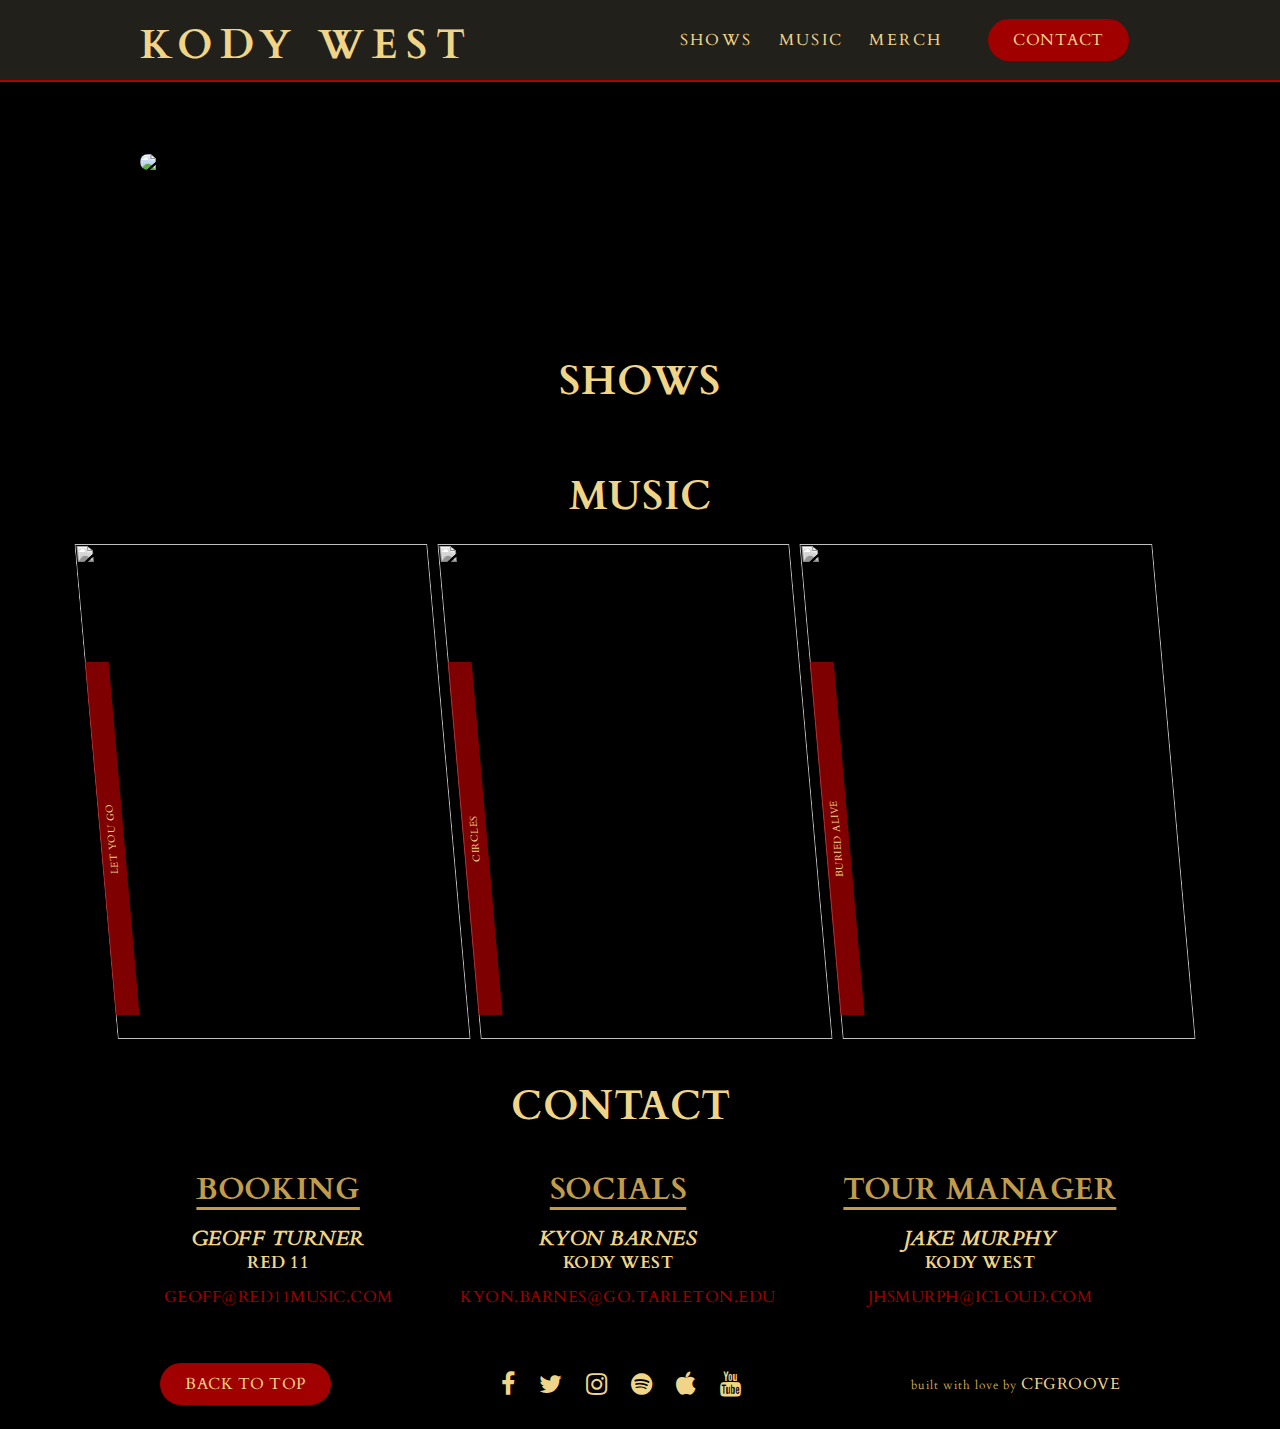
==== commit 8e72d393: "Add files via upload" ====
--- a/index.html
+++ b/index.html
@@ -10,6 +10,7 @@
     <title>Kody West</title>
     <link rel="stylesheet" href="styles.css">
     <link rel="stylesheet" href="https://cdnjs.cloudflare.com/ajax/libs/font-awesome/4.7.0/css/font-awesome.min.css">
+    <script src="nav.js" defer></script>
 
 </head>
 
@@ -18,15 +19,24 @@
         <header class="header">
             <div class="container">
                 <h1 class="kw">KODY WEST</h1>
-                <nav class="nav">
-                    <ul class="nav_links">
+
+                <button class="hamburger"  aria-controls="nav" aria-expanded="false">
+                <span></span><span></span><span></span>
+                </button>
+
+                <nav id="nav" data-visibile="false" class="nav">
+                    <ul class="nav_links primarynav">
                         <li><a href="#gallery">shows</a></li>
                         <li><a href="#music">music</a></li>
                         <li><a href="https://chlonestarpromo.printavo.com/merch/kody-west" target="_blank">merch</a></li>
                         <!-- <li><a href="#about">about</a></li> -->
+                        <li><a class="contact_btn" href="#contact"><button>contact</button></a></li>
                     </ul>
-                    <a class="contact_btn" href="#contact"><button>contact</button></a>
+                    
                 </nav>
+                <!-- <button class="hamburger">
+                    <span></span><span></span><span></span>
+                </button> -->
             </div>
       
              
@@ -60,16 +70,16 @@
         <!-- GALLERY  -->
 
         <div id="gallery" class="wrapper">
-            <img class="diamond" src="https://source.unsplash.com/random/600x600?water" alt="">
-            <img class="diamond" src="https://source.unsplash.com/random/600x600?summer" alt="">
-            <img class="diamond" src="https://source.unsplash.com/random/600x600?plants" alt="">
-            <img class="diamond" src="https://source.unsplash.com/random/600x600?snow" alt="">
-            <img class="diamond" src="https://source.unsplash.com/random/600x600?roses" alt="">
-            <img class="diamond" src="https://source.unsplash.com/random/600x600?sky" alt="">
-            <img class="diamond" src="https://source.unsplash.com/random/600x600?nature" alt="">
-            <img class="diamond" src="https://source.unsplash.com/random/600x600?blossom" alt="">
-            <img class="diamond" src="https://source.unsplash.com/random/600x600?ice" alt="">
-            <img class="diamond" src="https://source.unsplash.com/random/600x600?spring" alt="">
+            <img class="diamond" src="https://www.dropbox.com/s/tjk12nre63l235e/me3_magic%20%281%29.jpg?raw=1" alt="">
+            <img class="diamond" src="https://www.dropbox.com/s/bvqgsinbzp6sfwm/DSC01212.jpg?raw=1" alt="">
+            <img class="diamond" src="https://www.dropbox.com/s/qxt6147gchlpfxq/kobra1.jpg?raw=1" alt="">
+            <img class="diamond" src="https://www.dropbox.com/s/rohqrlvb27tqsgl/PSX_20201116_130813.jpg?raw=1" alt="">
+            <img class="diamond" src="https://www.dropbox.com/s/0fcw65xcrvfthh5/ben.jpg?raw=1" alt="">
+            <img class="diamond" src="https://www.dropbox.com/s/6toumr71uzdgxcx/kyon.jpg?raw=1" alt="">
+            <img class="diamond" src="https://www.dropbox.com/s/8867fd1ra0bvbgb/ben1.jpg?raw=1" alt="">
+            <img class="diamond" src="https://www.dropbox.com/s/j4nsankv4fsa8c1/me2.1_magic%20%281%29.jpg?raw=1" alt="">
+            <img class="diamond" src="https://www.dropbox.com/s/w006npryrow8dw9/tthomp.jpg?raw=1" alt="">
+            <img class="diamond" src="https://www.dropbox.com/s/x2t1udnd5pn2bii/Photo%20May%2028%2C%2011%2032%2053%20PM.jpg?raw=1" alt="">
         </div>
 
                 <div id="shows" class="bitwidget">
@@ -158,7 +168,7 @@
                                 <a href="https://music.apple.com/us/artist/kody-west/1076768793" target="_blank" class="fa fa-2x fa-apple"></a>
                                 <a href="https://www.youtube.com/watch?v=ZqI59FdtGmA" target="_blank" class="fa fa-2x fa-youtube"></a>
                             </div>
-                            <p class="bwl">Built with love by <a href="https://spacechase03.com/" target="_blank">cfgroove</a></p>
+                            <p class="bwl">Built with love by <a href="#" target="_blank">cfgroove</a></p>
                         </div>
                     </div>        
 
--- a/styles.css
+++ b/styles.css
@@ -22,6 +22,10 @@
     letter-spacing: .05rem;
 }
 
+body {
+    overflow-x: hidden;
+}
+
 html {
     font-size: 10px;
 }
@@ -42,7 +46,7 @@
     font-style: italic;
 }
 
-@media (max-width: 320px) {
+@media (max-width: 497px) {
     h1 {
         font-size: 3rem;
     }
@@ -53,6 +57,15 @@
 
     h4 {
         font-size: 1.5rem;
+    }
+}
+
+@media (max-width: 343px) {
+    h1 {
+        font-size: 2.5rem;
+    }
+    .kw {
+        margin-top: .6vh;
     }
 }
 
@@ -65,6 +78,7 @@
     justify-content: space-between;
     align-items: center;
     padding: 4em 0;
+    border-bottom: #AD0201 solid 2.5px;
 }
 
 li, a, button {
@@ -74,7 +88,6 @@
     color: #F0D588;
     text-decoration: none;
     list-style: none;
-    background-color: none;
 }
 
 button {
@@ -118,21 +131,105 @@
     /* border: #C09C4B solid 2px; */
 }
 
-@media (max-width: 923px) {
+.nav[data-visibile="true"] {
+    transform: translateX(0%);
+}
+
+.hamburger {
+    display: block;
+    position: fixed;
+    top: 2rem;
+    right: 2rem;
+    z-index: 9999;
+    user-select: none;
+    appearance: none;
+    border: none;
+    outline: none;
+    cursor: pointer;
+    background-color: transparent;  
+    margin-top: .4rem;
+}
+
+.hamburger span {
+    display: none;
+    width: 3rem;
+    height: .3rem;
+    margin-bottom: .4rem;
+    position: relative;
+    background-color: var(--clr-gold);
+}
+
+@media (min-width: 923px) {
+    .hamburger, .hamburger:hover, button.hamburger {
+        display: none;
+    }
+    .nav { 
+        display: flex;
+    }
+
+}
+
+@media (max-width: 922px) {
     .nav {
-        
-    }
-}
+        position: fixed;
+        inset: 0 0 0 30%;
+        flex-direction: column;
+        z-index: 9998;
+        background: hsl(0 0% 100% / 0.1);
+        backdrop-filter: blur(1em);
+        transform: translateX(100%);
+        transition: transform 350ms ease-out;
+    }
+    .nav_links {
+        display: flex;
+        flex-direction: column;
+        text-align: center;
+        justify-content: center;
+        align-items: center;
+        background-color: #AD0201;
+    }
+    li {
+        margin-bottom: 1em;
+        background: hsl(0 0% 100% / 0.1);
+        background-color: hsl(0 0% 100% / 0.1);
+        border-radius: 1000px;
+        padding: 0 -4em;
+        display: none;
+    }
+    li, a, ul {
+        padding: -20em;
+    }
+
+    button {
+        margin-left: -1.2em;
+    }
+    .hamburger span {
+        display: block;
+    }
+
+ 
+}
+
+/* .mobile_nav_toggle {
+    position: absolute;
+    background: red;
+    width: 3em;
+    aspect-ratio: 1;
+    top: 2rem;
+    right: 2rem;
+    z-index: 9999;
+    background: url();
+} */
 
 .nav_links {
-    margin-left: auto;
-    background-color: var(--clr-red);
+    background-color: transparent;
 }
 
 .nav_links li {
     display: inline;
-    padding: 0 1.5em;
+    padding: 0 .7em;
     background-color: #22201b;
+    background: #22201b;
 }
 
 .nav_links li a {
@@ -153,7 +250,7 @@
 }
 
 .album_art {
-    width: 60vw;
+    width: 80vw;
     margin: 8vh auto 4vh auto;
     max-width: 100rem;
 }
@@ -251,17 +348,7 @@
     max-width: 100rem;
     /* border: solid gold 2px; */
 }
-/* .bit-play-my-city-button {
-    border-radius: 5rem;
-    background-color: rgba(160, 0, 0, 1);
-    transition: all 0.6s ease 0s;
-    width: 30rem;
-    position: relative;
-    left: 34rem;
-} */
-.bit-play-my-city-button:hover {
-    background-color: rgba(160, 0, 0, 0.65);
-}
+
 .bit-offers.bit-button {
     border-radius: 5rem;
     background-color: rgba(160, 0, 0, 1) !important;
